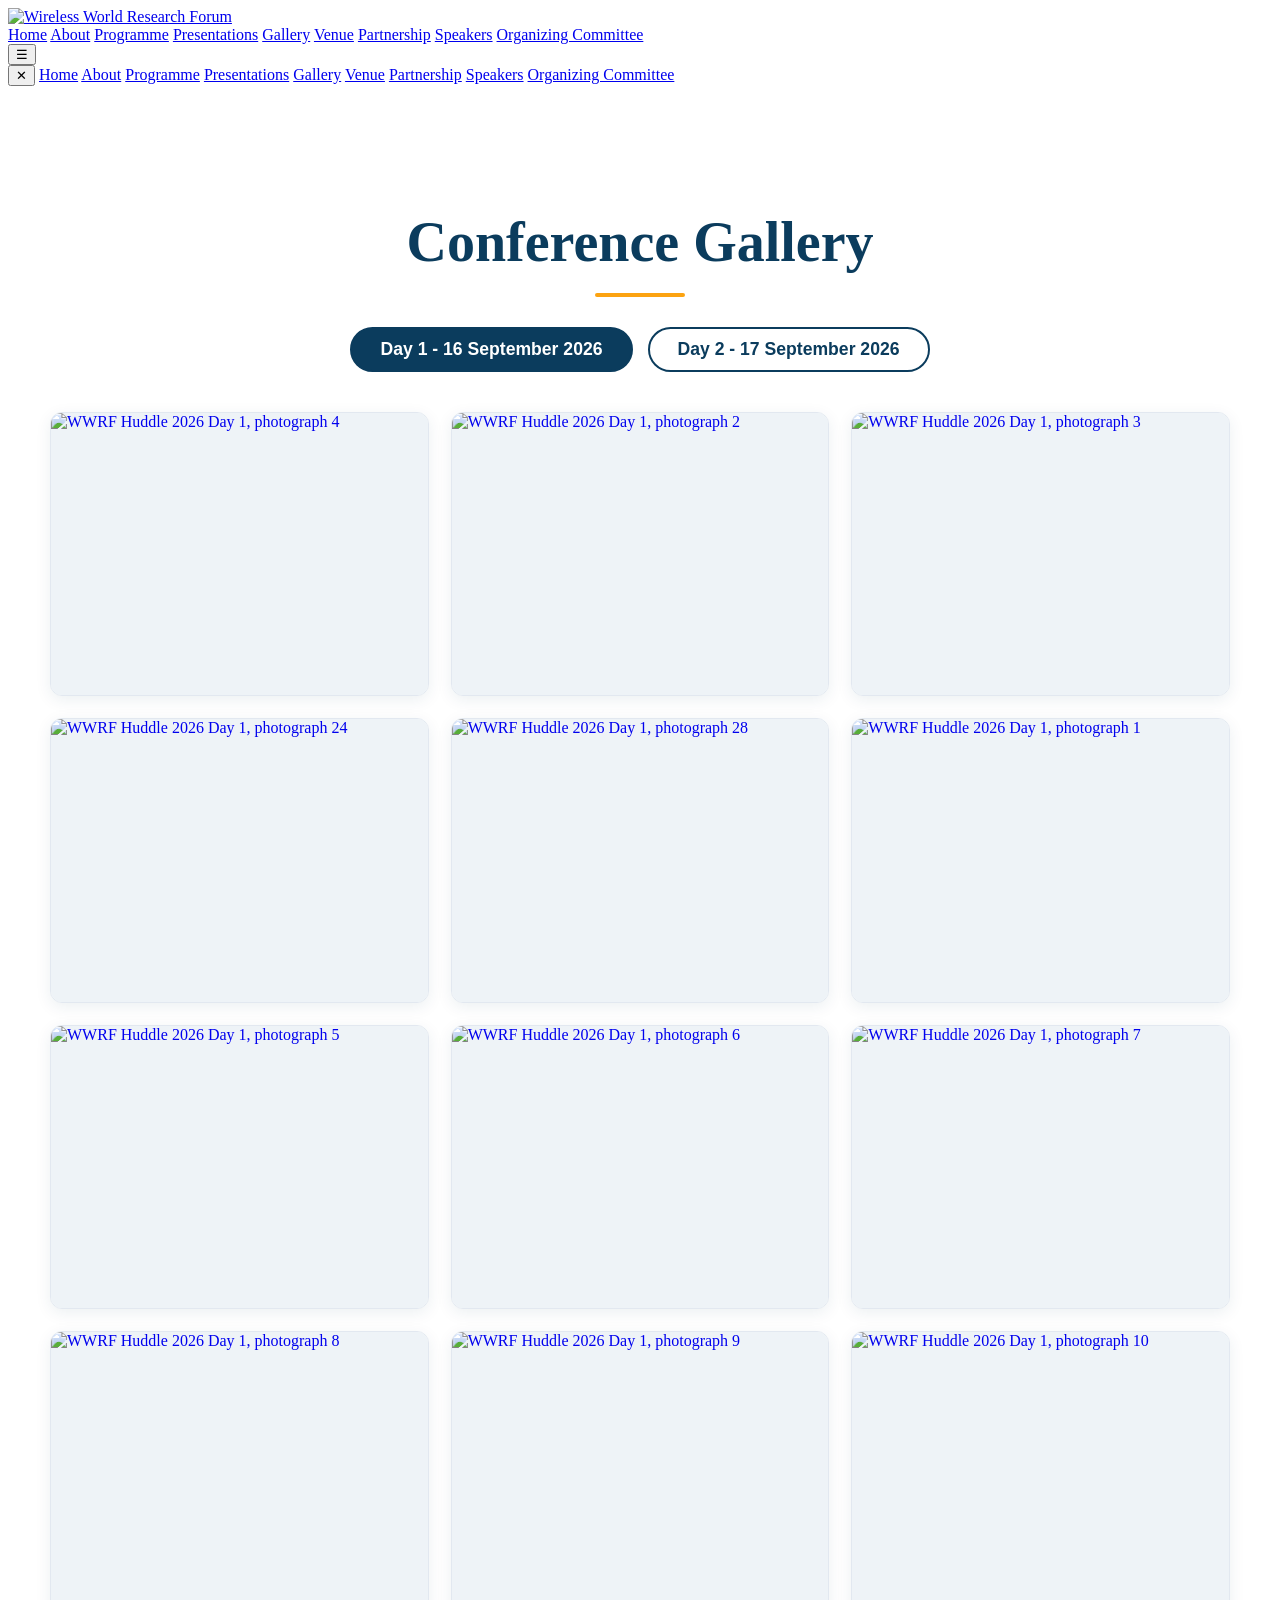
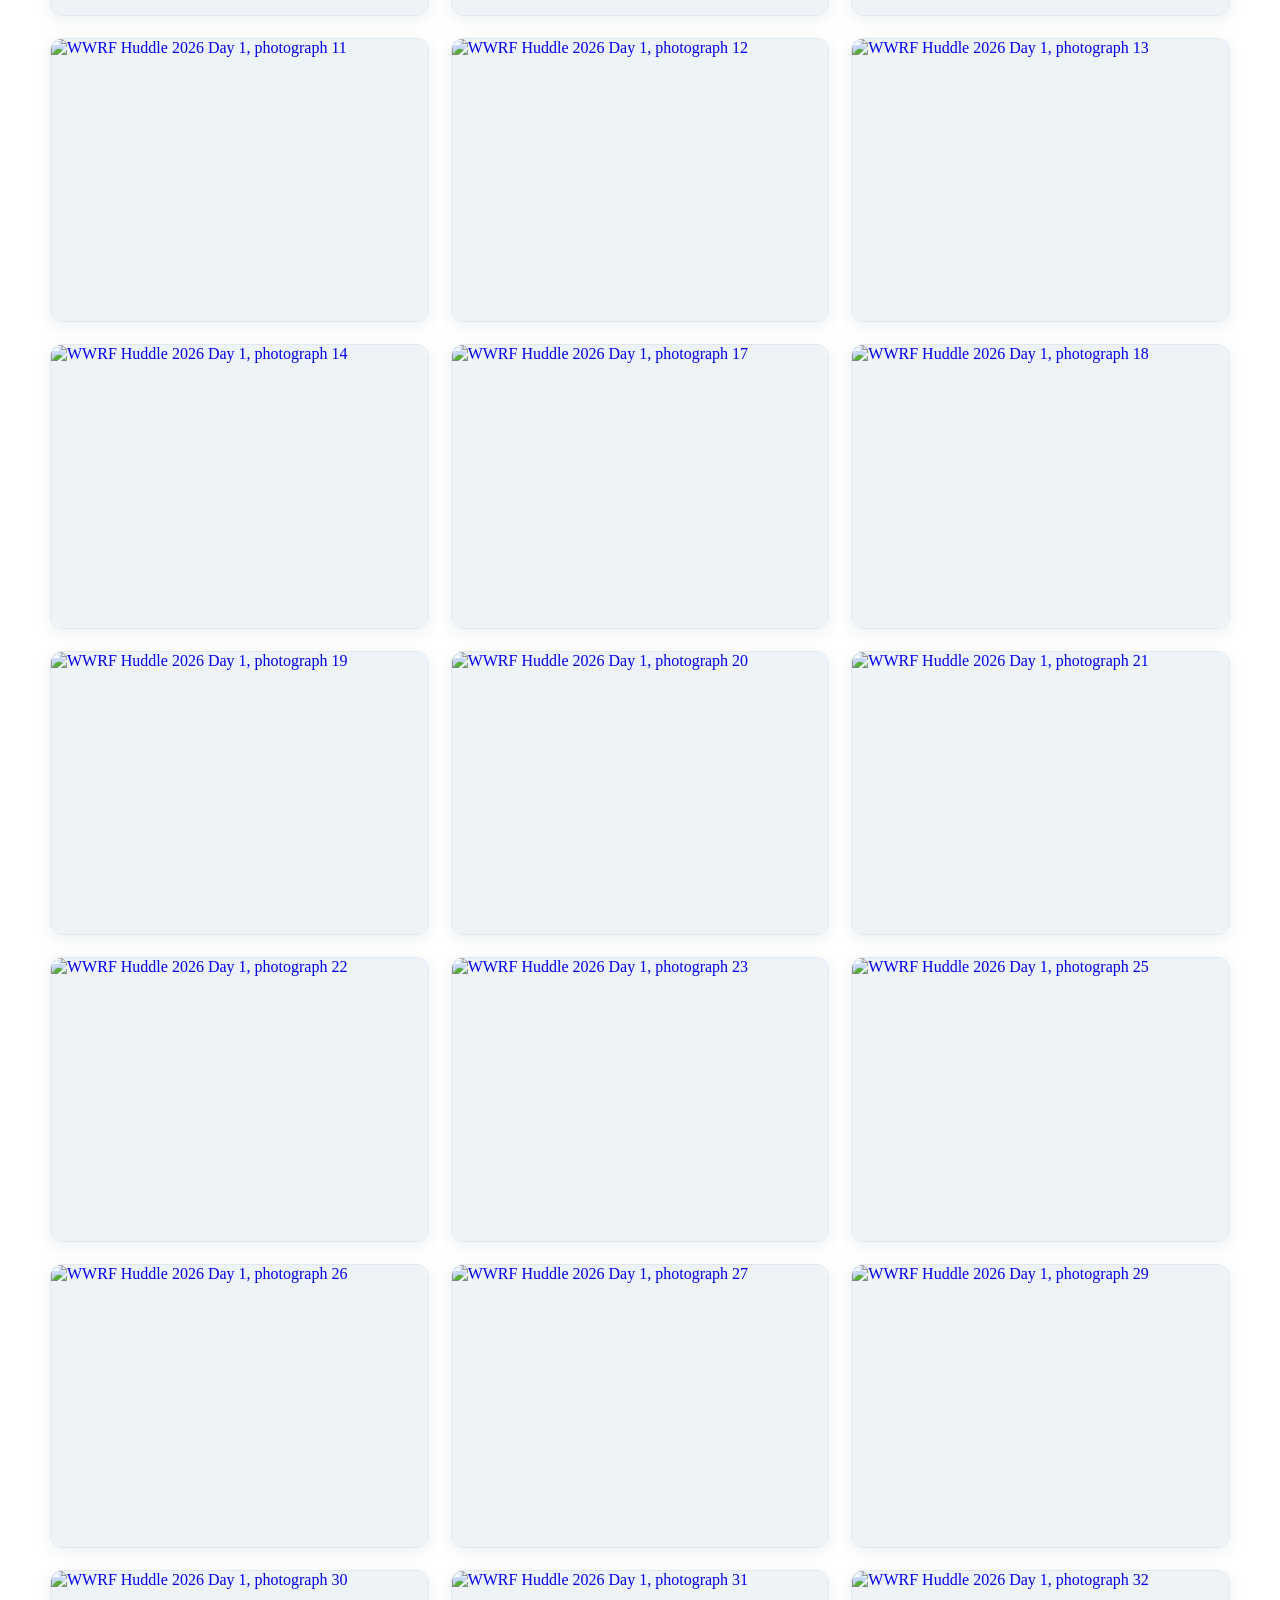
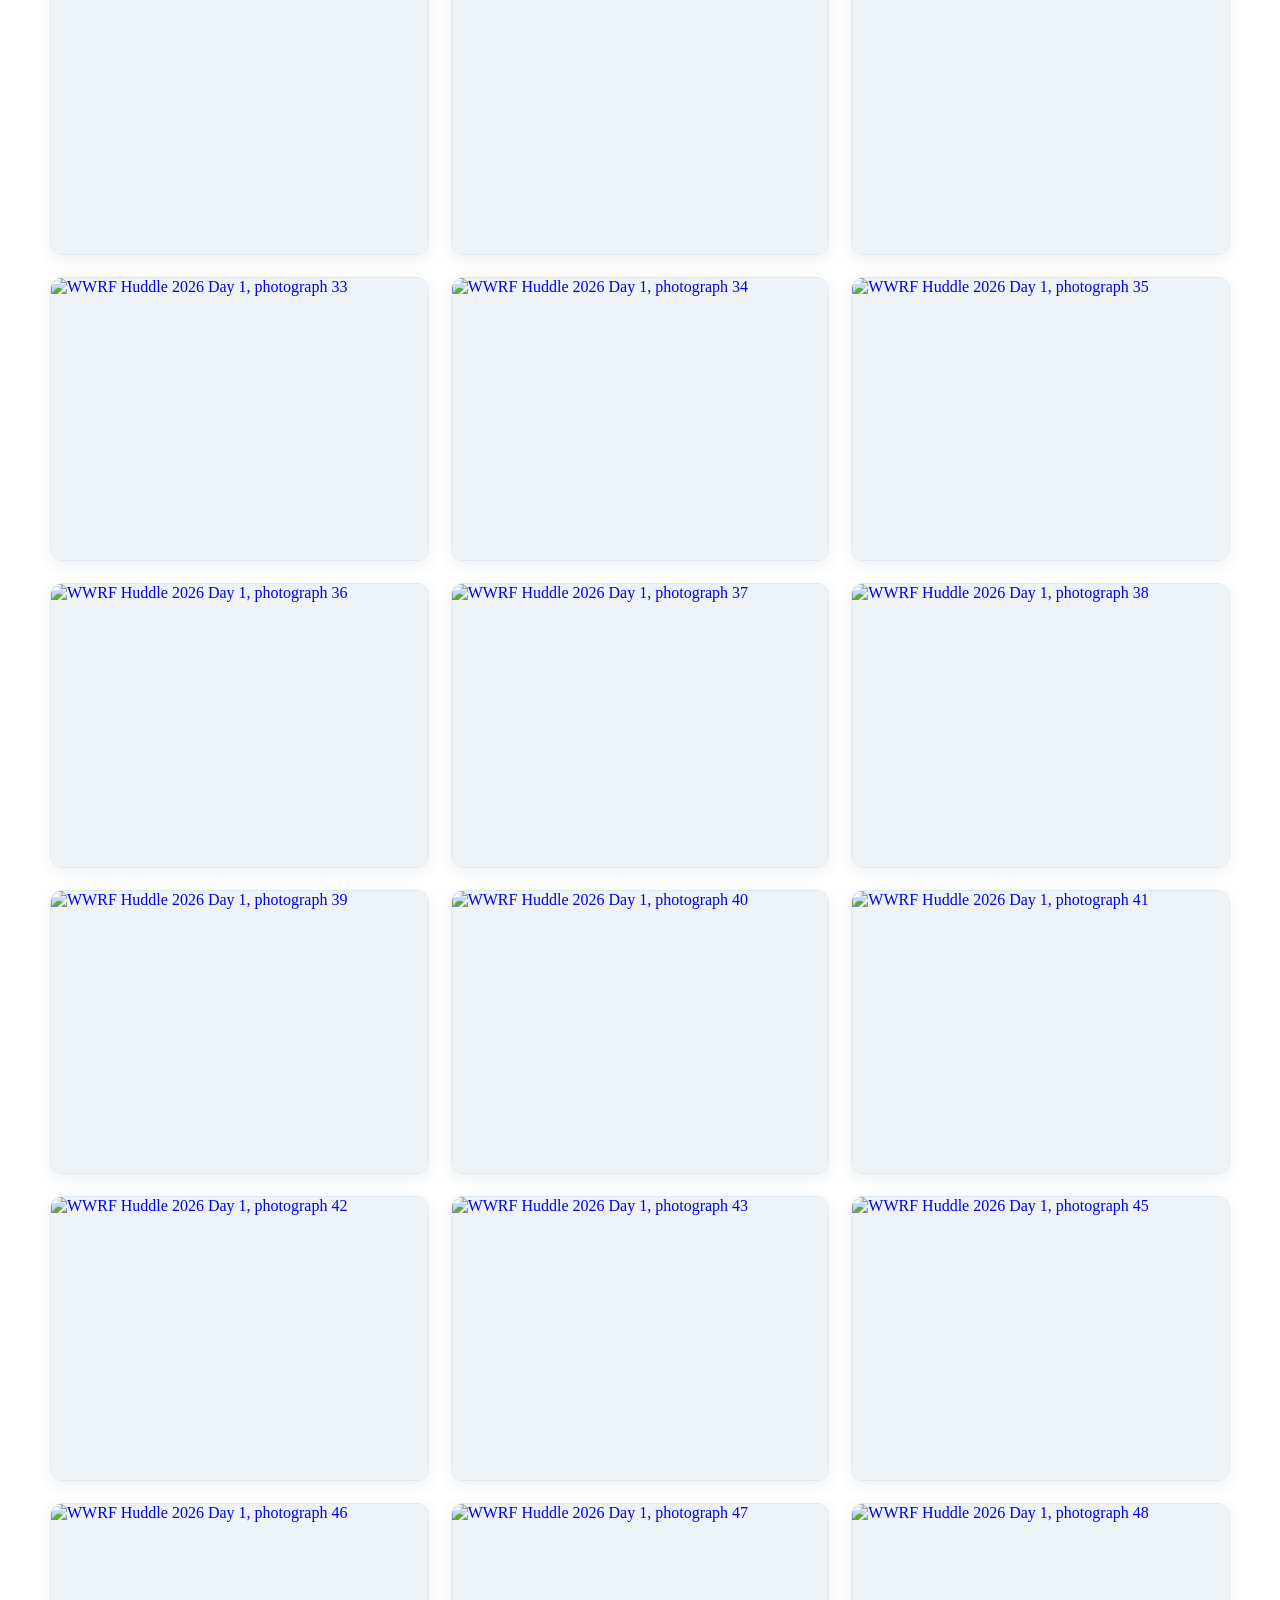
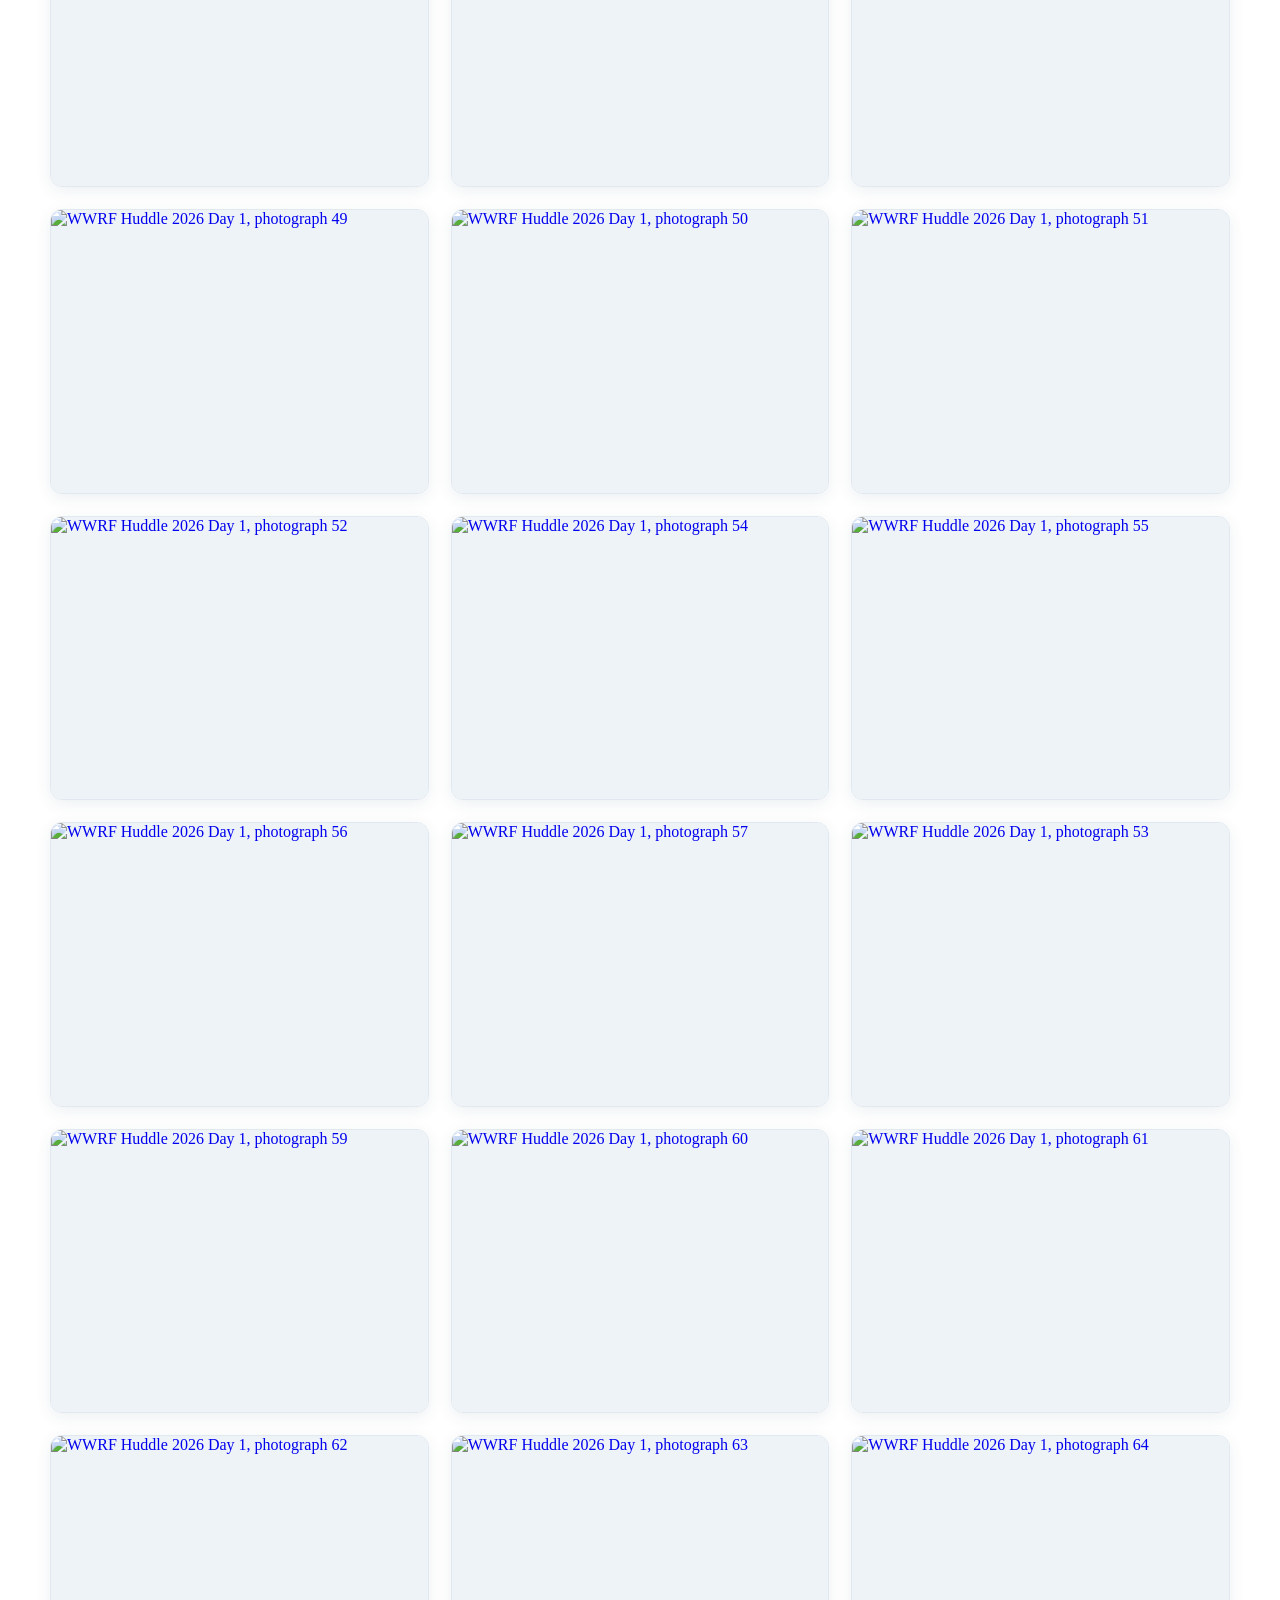
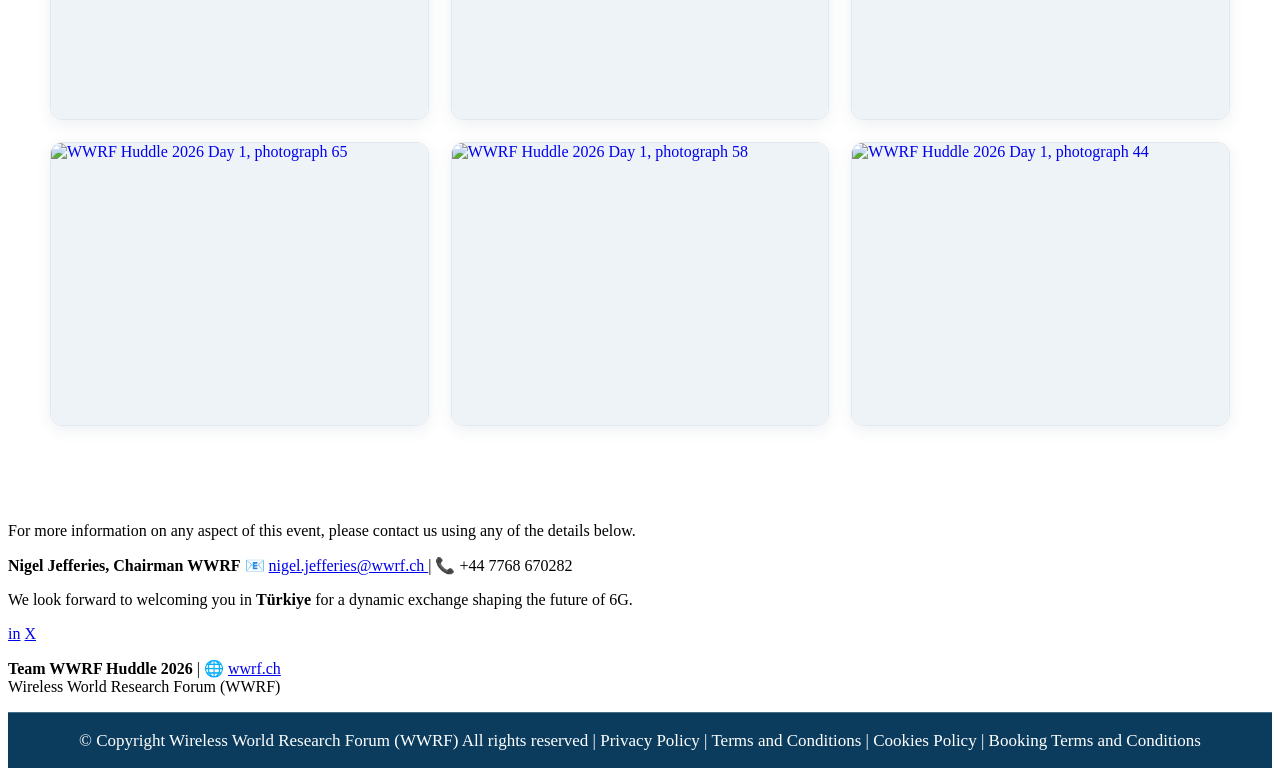
==== Gallery.html @ 241047e1 "Match Gallery day switcher to Presentations page Replace the Gallery's ad-hoc .gallery-tabs/.gallery" ====
<!DOCTYPE html>
<html lang="en">
<head>
<meta charset="UTF-8">
<title>Gallery | WWRF Huddle 2026</title>
<meta name="description" content="Photo gallery from Day 1 and Day 2 of WWRF Huddle 2026.">
<meta name="viewport" content="width=device-width, initial-scale=1.0">
<link rel="icon" type="image/png" sizes="32x32" href="favicon.png">
<link rel="stylesheet" href="https://cdnjs.cloudflare.com/ajax/libs/font-awesome/6.5.1/css/all.min.css">
<link rel="stylesheet" href="assets/css/style5.css">

<!-- Set before the page paints: with JS the day tabs take over, without it
     both days simply stay on the page. -->
<script>document.documentElement.className += " has-js";</script>

<style>
/* WWRF Huddle 2026 Gallery */

.gallery-page {
    max-width: 1180px;
    margin: 0 auto;
    padding: 60px 22px 80px;
}

.gallery-heading {
    text-align: center;
    max-width: 780px;
    margin: 0 auto 30px;
}

.gallery-heading h1 {
    margin: 0;
    color: var(--agenda-primary, #0b3c5d);
    font-size: clamp(2.2rem, 5vw, 3.5rem);
    line-height: 1.15;
}

.gallery-heading h1:after {
    content: "";
    display: block;
    width: 90px;
    height: 4px;
    background: var(--agenda-accent, #fca311);
    border-radius: 3px;
    margin: 18px auto 0;
}

/* =========================================================
   DAY SWITCHER (identical to the Presentations page)
   Hidden by default so that, without JavaScript, both days
   simply stay on the page instead of leaving dead buttons.
   ========================================================= */

.day-switcher {
    display: none;
    justify-content: center;
    flex-wrap: wrap;
    gap: 15px;
    margin-bottom: 40px;
    /* Same stack the Presentations page sets on <body>, so the tabs render
       identically on both pages whatever style5.css does. */
    font-family: 'Segoe UI', -apple-system, BlinkMacSystemFont, Roboto, Oxygen, Ubuntu, Cantarell, sans-serif;
}

.has-js .day-switcher {
    display: flex;
}

.day-tab {
    padding: 10px 28px;
    background: transparent;
    border: 2px solid var(--agenda-primary, #0b3c5d);
    color: var(--agenda-primary, #0b3c5d);
    font-family: inherit;
    font-size: 1.1rem;
    font-weight: 600;
    border-radius: 30px;
    cursor: pointer;
    transition: all 0.3s ease;
}

.day-tab:hover {
    background: rgba(11, 60, 93, 0.1);
}

.day-tab[aria-selected="true"] {
    background: var(--agenda-primary, #0b3c5d);
    color: #ffffff;
}

.day-tab:focus-visible {
    outline: 3px solid var(--agenda-accent, #fca311);
    outline-offset: 3px;
}

/* Gallery Grid */

.gallery-grid {
    display: grid;
    grid-template-columns: repeat(3, minmax(0, 1fr));
    gap: 22px;
}

/* With the switcher active only one day is on screen at a time.
   Without JavaScript both grids stay on the page, stacked. */
.gallery-grid + .gallery-grid {
    margin-top: 45px;
}

.has-js .gallery-grid {
    display: none;
}

.has-js .gallery-grid + .gallery-grid {
    margin-top: 0;
}

.has-js .gallery-grid.is-active {
    display: grid;
}

.gallery-grid[hidden] {
    display: none;
}

.gallery-item {
    margin: 0;
    background: #fff;
    border: 1px solid #e2e8f0;
    border-radius: 12px;
    overflow: hidden;
    box-shadow: 0 4px 16px rgba(11, 60, 93, 0.08);
}

/* Clickable Images */

.gallery-item a {
    display: block;
    cursor: pointer;
    text-decoration: none;
}

.gallery-item img {
    display: block;
    width: 100%;
    aspect-ratio: 4 / 3;
    object-fit: cover;
    background: #eef3f7;
    transition: opacity 0.2s ease, transform 0.2s ease;
}

.gallery-item a:hover img {
    opacity: 0.85;
    transform: scale(1.02);
}

.gallery-item a:focus-visible {
    outline: 3px solid #fca311;
    outline-offset: -3px;
}

/* Lightbox Styles */
.lightbox {
    display: none;
    position: fixed;
    z-index: 9999;
    left: 0;
    top: 0;
    width: 100%;
    height: 100%;
    background-color: rgba(11, 60, 93, 0.95);
    opacity: 0;
    transition: opacity 0.3s ease;
    align-items: center;
    justify-content: center;
}

.lightbox.active {
    display: flex;
    opacity: 1;
}

.lightbox-content {
    max-width: 90%;
    max-height: 90vh;
    border-radius: 8px;
    box-shadow: 0 10px 30px rgba(0, 0, 0, 0.5);
    transform: scale(0.95);
    transition: transform 0.3s ease;
}

.lightbox.active .lightbox-content {
    transform: scale(1);
}

.lightbox-close {
    position: absolute;
    top: 30px;
    right: 40px;
    color: #fff;
    font-size: 45px;
    font-weight: bold;
    cursor: pointer;
    transition: color 0.2s ease;
    line-height: 1;
}

.lightbox-close:hover,
.lightbox-close:focus {
    color: #fca311;
    text-decoration: none;
}

/* Responsive Design */

@media (max-width: 850px) {
    .gallery-grid {
        grid-template-columns: repeat(2, minmax(0, 1fr));
    }
}

@media (max-width: 520px) {
    .gallery-page {
        padding: 40px 16px 55px;
    }

    .day-tab {
        width: 100%;
        font-size: 1rem;
    }

    .gallery-grid {
        grid-template-columns: 1fr;
        gap: 18px;
    }
    
    .lightbox-close {
        top: 15px;
        right: 20px;
    }
}

@media (prefers-reduced-motion: reduce) {
    .day-tab {
        transition: none;
    }
}

@media (prefers-reduced-motion: no-preference) {
    .gallery-item {
        transition: transform 0.2s ease, box-shadow 0.2s ease;
    }

    .gallery-item:hover {
        transform: translateY(-3px);
        box-shadow: 0 8px 24px rgba(11, 60, 93, 0.14);
    }
}
</style>
</head>

<body>

<!-- Header -->
<header class="site-header">
    <div class="nav-container">

        <div class="logo">
            <a href="https://wwrf.ch/" target="_blank" rel="noopener noreferrer">
                <img src="assets/images/brand/logo.png"
                     alt="Wireless World Research Forum">
            </a>
        </div>

        <!-- Desktop Menu -->
        <nav class="nav-links">
            <a href="index.html#home">Home</a>
            <a href="index.html#about">About</a>
            <a href="Agenda.html">Programme</a>
            <a href="Presentations.html">Presentations</a>
            <a href="Gallery.html" class="active">Gallery</a>
            <a href="index.html#venue">Venue</a>
            <a href="index.html#Sponsorship">Partnership</a>
            <a href="index.html#Speakers">Speakers</a>
            <a href="OrganizingCommittee.html">Organizing Committee</a>
        </nav>

    

        <!-- Mobile Toggle -->
        <button class="menu-toggle"
                id="menuToggle"
                aria-label="Open menu"
                aria-expanded="false"
                aria-controls="mobileMenu">
            &#9776;
        </button>

    </div>
</header>

<!-- Mobile Menu -->
<div class="mobile-menu" id="mobileMenu">
    <button class="close-menu"
            id="closeMenu"
            aria-label="Close menu">
        &#10005;
    </button>

    <a href="index.html#home">Home</a>
    <a href="index.html#about">About</a>
    <a href="Agenda.html">Programme</a>
    <a href="Presentations.html">Presentations</a>
    <a href="Gallery.html" class="active">Gallery</a>
    <a href="index.html#venue">Venue</a>
    <a href="index.html#Sponsorship">Partnership</a>
    <a href="index.html#Speakers">Speakers</a>
    <a href="OrganizingCommittee.html">Organizing Committee</a>
</div>

<!-- Main Gallery -->
<main class="gallery-page">

    <header class="gallery-heading">
        <h1><br>Conference Gallery</h1>
    </header>

    <!-- DAY SWITCHER (same style as Presentations) -->
    <div class="day-switcher" id="daySwitcher" role="tablist" aria-label="Select conference day">
        <button type="button"
                class="day-tab"
                id="tab-day-1"
                role="tab"
                aria-controls="day-1"
                aria-selected="true">Day 1 - 16 September 2026</button>

        <button type="button"
                class="day-tab"
                id="tab-day-2"
                role="tab"
                aria-controls="day-2"
                aria-selected="false"
                tabindex="-1">Day 2 - 17 September 2026</button>
    </div>

    <!-- Day 1 Gallery Section -->
   <section id="day-1" class="gallery-grid is-active" role="tabpanel" aria-labelledby="tab-day-1" tabindex="0" aria-label="Day 1 event photographs">
        <figure class="gallery-item">
        <a href="Gallery/Day1/img/4.jpg">
            <img src="Gallery/Day1/img/4.jpg" alt="WWRF Huddle 2026 Day 1, photograph 4" loading="lazy">
        </a>
    </figure>
      <figure class="gallery-item">
        <a href="Gallery/Day1/img/2.jpg">
            <img src="Gallery/Day1/img/2.jpg" alt="WWRF Huddle 2026 Day 1, photograph 2" loading="lazy">
        </a>
    </figure>
      <figure class="gallery-item">
        <a href="Gallery/Day1/img/3.jpg">
            <img src="Gallery/Day1/img/3.jpg" alt="WWRF Huddle 2026 Day 1, photograph 3" loading="lazy">
        </a>
    </figure>
     <figure class="gallery-item">
        <a href="Gallery/Day1/img/24.jpeg">
            <img src="Gallery/Day1/img/24.jpeg" alt="WWRF Huddle 2026 Day 1, photograph 24" loading="lazy">
        </a>
    </figure>
       <figure class="gallery-item">
        <a href="Gallery/Day1/img/28.jpg">
            <img src="Gallery/Day1/img/28.jpg" alt="WWRF Huddle 2026 Day 1, photograph 28" loading="lazy">
        </a>
    </figure>
    <figure class="gallery-item">
        <a href="Gallery/Day1/img/1.jpeg">
            <img src="Gallery/Day1/img/1.jpeg" alt="WWRF Huddle 2026 Day 1, photograph 1" loading="lazy">
        </a>
    </figure>
  
  
    
    <figure class="gallery-item">
        <a href="Gallery/Day1/img/5.jpeg">
            <img src="Gallery/Day1/img/5.jpeg" alt="WWRF Huddle 2026 Day 1, photograph 5" loading="lazy">
        </a>
    </figure>
    <figure class="gallery-item">
        <a href="Gallery/Day1/img/6.jpg">
            <img src="Gallery/Day1/img/6.jpg" alt="WWRF Huddle 2026 Day 1, photograph 6" loading="lazy">
        </a>
    </figure>
<figure class="gallery-item">
    <a href="Gallery/Day1/img/7.jpeg">
        <img src="Gallery/Day1/img/7.jpeg"
             alt="WWRF Huddle 2026 Day 1, photograph 7"
             loading="lazy"
             style="object-position:center 15%;">
    </a>
</figure>
    <figure class="gallery-item">
        <a href="Gallery/Day1/img/8.jpeg">
            <img src="Gallery/Day1/img/8.jpeg" alt="WWRF Huddle 2026 Day 1, photograph 8" loading="lazy">
        </a>
    </figure>
    <figure class="gallery-item">
        <a href="Gallery/Day1/img/9.jpg">
            <img src="Gallery/Day1/img/9.jpg" alt="WWRF Huddle 2026 Day 1, photograph 9" loading="lazy">
        </a>
    </figure>
    <figure class="gallery-item">
        <a href="Gallery/Day1/img/10.jpeg">
            <img src="Gallery/Day1/img/10.jpeg" alt="WWRF Huddle 2026 Day 1, photograph 10" loading="lazy">
        </a>
    </figure>
    <figure class="gallery-item">
        <a href="Gallery/Day1/img/11.jpg">
            <img src="Gallery/Day1/img/11.jpg" alt="WWRF Huddle 2026 Day 1, photograph 11" loading="lazy">
        </a>
    </figure>
    <figure class="gallery-item">
        <a href="Gallery/Day1/img/12.jpg">
            <img src="Gallery/Day1/img/12.jpg" alt="WWRF Huddle 2026 Day 1, photograph 12" loading="lazy">
        </a>
    </figure>
    <figure class="gallery-item">
        <a href="Gallery/Day1/img/13.jpeg">
            <img src="Gallery/Day1/img/13.jpeg" alt="WWRF Huddle 2026 Day 1, photograph 13" loading="lazy">
        </a>
    </figure>
    <figure class="gallery-item">
        <a href="Gallery/Day1/img/14.jpg">
            <img src="Gallery/Day1/img/14.jpg" alt="WWRF Huddle 2026 Day 1, photograph 14" loading="lazy">
        </a>
    </figure>
 
      
    <figure class="gallery-item">
    <a href="Gallery/Day1/img/17.jpeg">
        <img src="Gallery/Day1/img/17.jpeg"
             alt="WWRF Huddle 2026 Day 1, photograph 17"
             loading="lazy"
             style="object-position:center 80%;">
    </a>
</figure>
    <figure class="gallery-item">
        <a href="Gallery/Day1/img/18.jpg">
            <img src="Gallery/Day1/img/18.jpg" alt="WWRF Huddle 2026 Day 1, photograph 18" loading="lazy">
        </a>
    </figure>
    <figure class="gallery-item">
        <a href="Gallery/Day1/img/19.jpg">
            <img src="Gallery/Day1/img/19.jpg" alt="WWRF Huddle 2026 Day 1, photograph 19" loading="lazy">
        </a>
    </figure>
    <figure class="gallery-item">
        <a href="Gallery/Day1/img/20.jpg">
            <img src="Gallery/Day1/img/20.jpg" alt="WWRF Huddle 2026 Day 1, photograph 20" loading="lazy">
        </a>
    </figure>
    <figure class="gallery-item">
        <a href="Gallery/Day1/img/21.jpg">
            <img src="Gallery/Day1/img/21.jpg" alt="WWRF Huddle 2026 Day 1, photograph 21" loading="lazy">
        </a>
    </figure>
    <figure class="gallery-item">
        <a href="Gallery/Day1/img/22.jpg">
            <img src="Gallery/Day1/img/22.jpg" alt="WWRF Huddle 2026 Day 1, photograph 22" loading="lazy">
        </a>
    </figure>
    <figure class="gallery-item">
        <a href="Gallery/Day1/img/23.jpg">
            <img src="Gallery/Day1/img/23.jpg" alt="WWRF Huddle 2026 Day 1, photograph 23" loading="lazy">
        </a>
    </figure>
   
    <figure class="gallery-item">
        <a href="Gallery/Day1/img/25.jpg">
            <img src="Gallery/Day1/img/25.jpg" alt="WWRF Huddle 2026 Day 1, photograph 25" loading="lazy">
        </a>
    </figure>
    <figure class="gallery-item">
        <a href="Gallery/Day1/img/26.jpg">
            <img src="Gallery/Day1/img/26.jpg" alt="WWRF Huddle 2026 Day 1, photograph 26" loading="lazy">
        </a>
    </figure>
    <figure class="gallery-item">
        <a href="Gallery/Day1/img/27.jpg">
            <img src="Gallery/Day1/img/27.jpg" alt="WWRF Huddle 2026 Day 1, photograph 27" loading="lazy">
        </a>
    </figure>
 
    <figure class="gallery-item">
        <a href="Gallery/Day1/img/29.jpeg">
            <img src="Gallery/Day1/img/29.jpeg" alt="WWRF Huddle 2026 Day 1, photograph 29" loading="lazy">
        </a>
    </figure>
    <figure class="gallery-item">
        <a href="Gallery/Day1/img/30.jpg">
            <img src="Gallery/Day1/img/30.jpg" alt="WWRF Huddle 2026 Day 1, photograph 30" loading="lazy">
        </a>
    </figure>
    <figure class="gallery-item">
        <a href="Gallery/Day1/img/31.png">
            <img src="Gallery/Day1/img/31.png" alt="WWRF Huddle 2026 Day 1, photograph 31" loading="lazy">
        </a>
    </figure>
    <figure class="gallery-item">
        <a href="Gallery/Day1/img/32.jpeg">
            <img src="Gallery/Day1/img/32.jpeg" alt="WWRF Huddle 2026 Day 1, photograph 32" loading="lazy">
        </a>
    </figure>
    <figure class="gallery-item">
        <a href="Gallery/Day1/img/33.jpg">
            <img src="Gallery/Day1/img/33.jpg" alt="WWRF Huddle 2026 Day 1, photograph 33" loading="lazy">
        </a>
    </figure>
    <figure class="gallery-item">
        <a href="Gallery/Day1/img/34.jpg">
            <img src="Gallery/Day1/img/34.jpg" alt="WWRF Huddle 2026 Day 1, photograph 34" loading="lazy">
        </a>
    </figure>
    <figure class="gallery-item">
        <a href="Gallery/Day1/img/35.jpg">
            <img src="Gallery/Day1/img/35.jpg" alt="WWRF Huddle 2026 Day 1, photograph 35" loading="lazy">
        </a>
    </figure>
    <figure class="gallery-item">
        <a href="Gallery/Day1/img/36.jpg">
            <img src="Gallery/Day1/img/36.jpg" alt="WWRF Huddle 2026 Day 1, photograph 36" loading="lazy">
        </a>
    </figure>
    <figure class="gallery-item">
        <a href="Gallery/Day1/img/37.jpg">
            <img src="Gallery/Day1/img/37.jpg" alt="WWRF Huddle 2026 Day 1, photograph 37" loading="lazy">
        </a>
    </figure>
    <figure class="gallery-item">
        <a href="Gallery/Day1/img/38.jpg">
            <img src="Gallery/Day1/img/38.jpg" alt="WWRF Huddle 2026 Day 1, photograph 38" loading="lazy">
        </a>
    </figure>
    <figure class="gallery-item">
        <a href="Gallery/Day1/img/39.jpg">
            <img src="Gallery/Day1/img/39.jpg" alt="WWRF Huddle 2026 Day 1, photograph 39" loading="lazy">
        </a>
    </figure>
    <figure class="gallery-item">
        <a href="Gallery/Day1/img/41.jpg">
            <img src="Gallery/Day1/img/41.jpg" alt="WWRF Huddle 2026 Day 1, photograph 40" loading="lazy">
        </a>
    </figure>
    <figure class="gallery-item">
        <a href="Gallery/Day1/img/1789583537489.jpg">
            <img src="Gallery/Day1/img/1789583537489.jpg" alt="WWRF Huddle 2026 Day 1, photograph 41" loading="lazy">
        </a>
    </figure>
    <figure class="gallery-item">
        <a href="Gallery/Day1/img/WhatsApp Image 2026-09-21 at 3.11.35 PM.jpeg">
            <img src="Gallery/Day1/img/WhatsApp Image 2026-09-21 at 3.11.35 PM.jpeg" alt="WWRF Huddle 2026 Day 1, photograph 42" loading="lazy">
        </a>
    </figure>
    <figure class="gallery-item">
        <a href="Gallery/Day1/img/IMG_5751.jpg">
            <img src="Gallery/Day1/img/IMG_5751.jpg" alt="WWRF Huddle 2026 Day 1, photograph 43" loading="lazy">
        </a>
    </figure>
    <figure class="gallery-item">
        <a href="Gallery/Day1/img/IMG_5997.jpg">
            <img src="Gallery/Day1/img/IMG_5997.jpg" alt="WWRF Huddle 2026 Day 1, photograph 45" loading="lazy">
        </a>
    </figure>
    <figure class="gallery-item">
        <a href="Gallery/Day1/img/12.0.jpeg">
            <img src="Gallery/Day1/img/12.0.jpeg" alt="WWRF Huddle 2026 Day 1, photograph 46" loading="lazy">
        </a>
    </figure>
    <figure class="gallery-item">
        <a href="Gallery/Day1/img/IMG_5939.jpg">
            <img src="Gallery/Day1/img/IMG_5939.jpg" alt="WWRF Huddle 2026 Day 1, photograph 47" loading="lazy">
        </a>
    </figure>
    <figure class="gallery-item">
        <a href="Gallery/Day1/img/IMG_5964.jpg">
            <img src="Gallery/Day1/img/IMG_5964.jpg" alt="WWRF Huddle 2026 Day 1, photograph 48" loading="lazy">
        </a>
    </figure>
    <figure class="gallery-item">
        <a href="Gallery/Day1/img/WhatsApp Image 2026-09-16 at 10.18.02 PM.jpeg">
            <img src="Gallery/Day1/img/WhatsApp Image 2026-09-16 at 10.18.02 PM.jpeg" alt="WWRF Huddle 2026 Day 1, photograph 49" loading="lazy">
        </a>
    </figure>
    <figure class="gallery-item">
        <a href="Gallery/Day1/img/WhatsApp Image 2026-09-16 at 1.47.47 PM.jpeg">
            <img src="Gallery/Day1/img/WhatsApp Image 2026-09-16 at 1.47.47 PM.jpeg" alt="WWRF Huddle 2026 Day 1, photograph 50" loading="lazy">
        </a>
    </figure>
    <figure class="gallery-item">
        <a href="Gallery/Day1/img/IMG_5759.jpg">
            <img src="Gallery/Day1/img/IMG_5759.jpg" alt="WWRF Huddle 2026 Day 1, photograph 51" loading="lazy">
        </a>
    </figure>
    <figure class="gallery-item">
        <a href="Gallery/Day1/img/WhatsApp Image 2026-09-17 at 10.47.51 AM.jpeg">
            <img src="Gallery/Day1/img/WhatsApp Image 2026-09-17 at 10.47.51 AM.jpeg" alt="WWRF Huddle 2026 Day 1, photograph 52" loading="lazy">
        </a>
    </figure>
    <figure class="gallery-item">
        <a href="Gallery/Day1/img/Screenshot 2026-09-21 143523.png">
            <img src="Gallery/Day1/img/Screenshot 2026-09-21 143523.png" alt="WWRF Huddle 2026 Day 1, photograph 54" loading="lazy">
        </a>
    </figure>
    <figure class="gallery-item">
        <a href="Gallery/Day1/img/WhatsApp Image 2026-09-17 at 10.57.54 AM.jpeg">
            <img src="Gallery/Day1/img/WhatsApp Image 2026-09-17 at 10.57.54 AM.jpeg" alt="WWRF Huddle 2026 Day 1, photograph 55" loading="lazy">
        </a>
    </figure>
    <figure class="gallery-item">
        <a href="Gallery/Day1/img/WhatsApp Image 2026-09-16 at 2.16.49 PM.jpeg">
            <img src="Gallery/Day1/img/WhatsApp Image 2026-09-16 at 2.16.49 PM.jpeg" alt="WWRF Huddle 2026 Day 1, photograph 56" loading="lazy">
        </a>
    </figure>
    <figure class="gallery-item">
        <a href="Gallery/Day1/img/WhatsApp Image 2026-09-21 at 3.11.33 PM.jpeg">
            <img src="Gallery/Day1/img/WhatsApp Image 2026-09-21 at 3.11.33 PM.jpeg" alt="WWRF Huddle 2026 Day 1, photograph 57" loading="lazy">
        </a>
    </figure>
      <figure class="gallery-item">
        <a href="Gallery/Day1/img/WhatsApp Image 2026-09-17 at 11.01.05 AM.jpeg">
            <img src="Gallery/Day1/img/WhatsApp Image 2026-09-17 at 11.01.05 AM.jpeg" alt="WWRF Huddle 2026 Day 1, photograph 53" loading="lazy">
        </a>
    </figure>
  
    <figure class="gallery-item">
        <a href="Gallery/Day1/img/Screenshot 2026-09-16 195202.png">
            <img src="Gallery/Day1/img/Screenshot 2026-09-16 195202.png" alt="WWRF Huddle 2026 Day 1, photograph 59" loading="lazy">
        </a>
    </figure>
    <figure class="gallery-item">
        <a href="Gallery/Day1/img/IMG_5820.jpg">
            <img src="Gallery/Day1/img/IMG_5820.jpg" alt="WWRF Huddle 2026 Day 1, photograph 60" loading="lazy">
        </a>
    </figure>
    <figure class="gallery-item">
        <a href="Gallery/Day1/img/WhatsApp Image 2026-09-21 at 3.11.34 PM.jpeg">
            <img src="Gallery/Day1/img/WhatsApp Image 2026-09-21 at 3.11.34 PM.jpeg" alt="WWRF Huddle 2026 Day 1, photograph 61" loading="lazy">
        </a>
    </figure>
    <figure class="gallery-item">
        <a href="Gallery/Day1/img/IMG_5636.jpg">
            <img src="Gallery/Day1/img/IMG_5636.jpg" alt="WWRF Huddle 2026 Day 1, photograph 62" loading="lazy">
        </a>
    </figure>
    <figure class="gallery-item">
        <a href="Gallery/Day1/img/IMG_5826.jpg">
            <img src="Gallery/Day1/img/IMG_5826.jpg" alt="WWRF Huddle 2026 Day 1, photograph 63" loading="lazy">
        </a>
    </figure>
    <figure class="gallery-item">
        <a href="Gallery/Day1/img/8.0.jpeg">
            <img src="Gallery/Day1/img/8.0.jpeg" alt="WWRF Huddle 2026 Day 1, photograph 64" loading="lazy">
        </a>
    </figure>
    <figure class="gallery-item">
        <a href="Gallery/Day1/img/IMG_5920.jpg">
            <img src="Gallery/Day1/img/IMG_5920.jpg" alt="WWRF Huddle 2026 Day 1, photograph 65" loading="lazy">
        </a>
    </figure>
    <figure class="gallery-item">
        <a href="Gallery/Day1/img/last.jpg">
            <img src="Gallery/Day1/img/last.jpg" alt="WWRF Huddle 2026 Day 1, photograph 58" loading="lazy">
        </a>
    </figure>
    <figure class="gallery-item">
        <a href="Gallery/Day1/img/WhatsApp Image 2026-09-17 at 11.01.06 AM.jpeg">
            <img src="Gallery/Day1/img/WhatsApp Image 2026-09-17 at 11.01.06 AM.jpeg" alt="WWRF Huddle 2026 Day 1, photograph 44" loading="lazy">
        </a>
    </figure>
</section>

   <!-- Day 2 Gallery Section -->
<section id="day-2" class="gallery-grid" role="tabpanel" aria-labelledby="tab-day-2" tabindex="0" aria-label="Day 2 event photographs">
    <figure class="gallery-item">
        <a href="Day2/day2/1.jpg">
            <img src="Day2/day2/1.jpg" alt="WWRF Huddle 2026 Day 2, photograph 1" loading="lazy">
        </a>
    </figure>
    <figure class="gallery-item">
        <a href="Day2/day2/2.jpeg">
            <img src="Day2/day2/2.jpeg" alt="WWRF Huddle 2026 Day 2, photograph 2" loading="lazy">
        </a>
    </figure>
   
    <figure class="gallery-item">
        <a href="Day2/day2/4.jpeg">
            <img src="Day2/day2/4.jpeg" alt="WWRF Huddle 2026 Day 2, photograph 4" loading="lazy">
        </a>
    </figure>
    <figure class="gallery-item">
        <a href="Day2/day2/5.jpg">
            <img src="Day2/day2/5.jpg" alt="WWRF Huddle 2026 Day 2, photograph 5" loading="lazy">
        </a>
    </figure>
    <figure class="gallery-item">
        <a href="Day2/day2/6.jpg">
            <img src="Day2/day2/6.jpg" alt="WWRF Huddle 2026 Day 2, photograph 6" loading="lazy">
        </a>
    </figure>
 <figure class="gallery-item">
        <a href="Day2/day2/last.jpg">
            <img src="Day2/day2/last.jpg" alt="WWRF Huddle 2026 Day 2, photograph 57" loading="lazy">
        </a>
    </figure>
    <figure class="gallery-item">
        <a href="Day2/day2/8.jpeg">
            <img src="Day2/day2/8.jpeg" alt="WWRF Huddle 2026 Day 2, photograph 8" loading="lazy">
        </a>
    </figure>
    <figure class="gallery-item">
        <a href="Day2/day2/IMG_6352.jpg">
            <img src="Day2/day2/IMG_6352.jpg" alt="WWRF Huddle 2026 Day 2, photograph 94" loading="lazy">
        </a>
    </figure>
    <figure class="gallery-item">
        <a href="Day2/day2/IMG_6141.jpg">
            <img src="Day2/day2/IMG_6141.jpg" alt="WWRF Huddle 2026 Day 2, photograph 91" loading="lazy">
        </a>
    </figure>
  
    <figure class="gallery-item">
        <a href="Day2/day2/12.jpeg">
            <img src="Day2/day2/12.jpeg" alt="WWRF Huddle 2026 Day 2, photograph 11" loading="lazy">
        </a>
    </figure>
    <figure class="gallery-item">
        <a href="Day2/day2/13.jpeg">
            <img src="Day2/day2/13.jpeg" alt="WWRF Huddle 2026 Day 2, photograph 12" loading="lazy">
        </a>
    </figure>
    <figure class="gallery-item">
        <a href="Day2/day2/14.jpeg">
            <img src="Day2/day2/14.jpeg" alt="WWRF Huddle 2026 Day 2, photograph 13" loading="lazy">
        </a>
    </figure>
    <figure class="gallery-item">
        <a href="Day2/day2/15.jpeg">
            <img src="Day2/day2/15.jpeg" alt="WWRF Huddle 2026 Day 2, photograph 14" loading="lazy">
        </a>
    </figure>
   <figure class="gallery-item">
    <a href="Day2/day2/16.jpeg">
        <img src="Day2/day2/16.jpeg"
             alt="WWRF Huddle 2026 Day 2, photograph 15"
             loading="lazy"
             style="object-position:center 80%;">
    </a>
</figure>
    <figure class="gallery-item">
        <a href="Day2/day2/17.jpeg">
            <img src="Day2/day2/17.jpeg" alt="WWRF Huddle 2026 Day 2, photograph 16" loading="lazy">
        </a>
    </figure>
 
    <figure class="gallery-item">
        <a href="Day2/day2/19.jpeg">
            <img src="Day2/day2/19.jpeg" alt="WWRF Huddle 2026 Day 2, photograph 18" loading="lazy">
        </a>
    </figure>
    <figure class="gallery-item">
        <a href="Day2/day2/20.jpeg">
            <img src="Day2/day2/20.jpeg" alt="WWRF Huddle 2026 Day 2, photograph 19" loading="lazy">
        </a>
    </figure>
    <figure class="gallery-item">
        <a href="Day2/day2/21.jpeg">
            <img src="Day2/day2/21.jpeg" alt="WWRF Huddle 2026 Day 2, photograph 20" loading="lazy">
        </a>
    </figure>
   <figure class="gallery-item">
    <a href="Day2/day2/22.jpeg">
        <img src="Day2/day2/22.jpeg"
             alt="WWRF Huddle 2026 Day 2, photograph 21"
             loading="lazy"
             style="object-position:center 15%;">
    </a>
</figure>
     <figure class="gallery-item">
        <a href="Day2/day2/28.jpeg">
            <img src="Day2/day2/28.jpeg" alt="WWRF Huddle 2026 Day 2, photograph 27" loading="lazy">
        </a>
    </figure>
    <figure class="gallery-item">
        <a href="Day2/day2/24.jpeg">
            <img src="Day2/day2/24.jpeg" alt="WWRF Huddle 2026 Day 2, photograph 23" loading="lazy">
        </a>
    </figure>
    <figure class="gallery-item">
        <a href="Day2/day2/29.jpeg">
            <img src="Day2/day2/29.jpeg" alt="WWRF Huddle 2026 Day 2, photograph 28" loading="lazy">
        </a>
    </figure>
    <figure class="gallery-item">
        <a href="Day2/day2/26.jpeg">
            <img src="Day2/day2/26.jpeg" alt="WWRF Huddle 2026 Day 2, photograph 25" loading="lazy">
        </a>
    </figure>
    <figure class="gallery-item">
        <a href="Day2/day2/27.jpeg">
            <img src="Day2/day2/27.jpeg" alt="WWRF Huddle 2026 Day 2, photograph 26" loading="lazy">
        </a>
    </figure>
      <figure class="gallery-item">
        <a href="Day2/day2/23.jpeg">
            <img src="Day2/day2/23.jpeg" alt="WWRF Huddle 2026 Day 2, photograph 22" loading="lazy">
        </a>
    </figure>
 <figure class="gallery-item">
        <a href="Day2/day2/25.jpeg">
            <img src="Day2/day2/25.jpeg" alt="WWRF Huddle 2026 Day 2, photograph 24" loading="lazy">
        </a>
    </figure>
    
    <figure class="gallery-item">
        <a href="Day2/day2/30.jpeg">
            <img src="Day2/day2/30.jpeg" alt="WWRF Huddle 2026 Day 2, photograph 29" loading="lazy">
        </a>
    </figure>
    <figure class="gallery-item">
        <a href="Day2/day2/31.jpeg">
            <img src="Day2/day2/31.jpeg" alt="WWRF Huddle 2026 Day 2, photograph 30" loading="lazy">
        </a>
    </figure>
   
    <figure class="gallery-item">
        <a href="Day2/day2/33.jpeg">
            <img src="Day2/day2/33.jpeg" alt="WWRF Huddle 2026 Day 2, photograph 32" loading="lazy">
        </a>
    </figure>
<figure class="gallery-item">
    <a href="Day2/day2/34.jpeg">
        <img src="Day2/day2/34.jpeg"
             alt="WWRF Huddle 2026 Day 2, photograph 33"
             loading="lazy"
             style="object-position:center 15%;">
    </a>
</figure>
    
    <figure class="gallery-item">
        <a href="Day2/day2/36.jpeg">
            <img src="Day2/day2/36.jpeg" alt="WWRF Huddle 2026 Day 2, photograph 35" loading="lazy">
        </a>
    </figure>
    <figure class="gallery-item">
        <a href="Day2/day2/37.jpeg">
            <img src="Day2/day2/37.jpeg" alt="WWRF Huddle 2026 Day 2, photograph 36" loading="lazy">
        </a>
    </figure>
    <figure class="gallery-item">
        <a href="Day2/day2/38.jpeg">
            <img src="Day2/day2/38.jpeg" alt="WWRF Huddle 2026 Day 2, photograph 37" loading="lazy">
        </a>
    </figure>
    <figure class="gallery-item">
        <a href="Day2/day2/39.jpeg">
            <img src="Day2/day2/39.jpeg" alt="WWRF Huddle 2026 Day 2, photograph 38" loading="lazy">
        </a>
    </figure>
    <figure class="gallery-item">
        <a href="Day2/day2/40.jpeg">
            <img src="Day2/day2/40.jpeg" alt="WWRF Huddle 2026 Day 2, photograph 39" loading="lazy">
        </a>
    </figure>
  
    <figure class="gallery-item">
        <a href="Day2/day2/42.jpeg">
            <img src="Day2/day2/42.jpeg" alt="WWRF Huddle 2026 Day 2, photograph 41" loading="lazy">
        </a>
    </figure>
    <figure class="gallery-item">
        <a href="Day2/day2/43.jpeg">
            <img src="Day2/day2/43.jpeg" alt="WWRF Huddle 2026 Day 2, photograph 42" loading="lazy">
        </a>
    </figure>
    <figure class="gallery-item">
        <a href="Day2/day2/45.jpeg">
            <img src="Day2/day2/45.jpeg" alt="WWRF Huddle 2026 Day 2, photograph 43" loading="lazy">
        </a>
    </figure>
    <figure class="gallery-item">
        <a href="Day2/day2/46.jpeg">
            <img src="Day2/day2/46.jpeg" alt="WWRF Huddle 2026 Day 2, photograph 44" loading="lazy">
        </a>
    </figure>
    <figure class="gallery-item">
        <a href="Day2/day2/47.jpeg">
            <img src="Day2/day2/47.jpeg" alt="WWRF Huddle 2026 Day 2, photograph 45" loading="lazy">
        </a>
    </figure>
    <figure class="gallery-item">
        <a href="Day2/day2/48.jpeg">
            <img src="Day2/day2/48.jpeg" alt="WWRF Huddle 2026 Day 2, photograph 46" loading="lazy">
        </a>
    </figure>
    <figure class="gallery-item">
        <a href="Day2/day2/Screenshot 2026-09-17 190221.png">
            <img src="Day2/day2/Screenshot 2026-09-17 190221.png" alt="WWRF Huddle 2026 Day 2, photograph 47" loading="lazy">
        </a>
    </figure>
    
    
    <figure class="gallery-item">
        <a href="Day2/day2/IMG_6150.jpg">
            <img src="Day2/day2/IMG_6150.jpg" alt="WWRF Huddle 2026 Day 2, photograph 50" loading="lazy">
        </a>
    </figure>
    
    <figure class="gallery-item">
        <a href="Day2/day2/IMG_6197.jpg">
            <img src="Day2/day2/IMG_6197.jpg" alt="WWRF Huddle 2026 Day 2, photograph 52" loading="lazy">
        </a>
    </figure>
    <figure class="gallery-item">
        <a href="Day2/day2/WhatsApp Image 2026-09-18 at 5.04.39 AM.jpeg">
            <img src="Day2/day2/WhatsApp Image 2026-09-18 at 5.04.39 AM.jpeg" alt="WWRF Huddle 2026 Day 2, photograph 53" loading="lazy">
        </a>
    </figure>
    <figure class="gallery-item">
        <a href="Day2/day2/IMG_6164.jpg">
            <img src="Day2/day2/IMG_6164.jpg" alt="WWRF Huddle 2026 Day 2, photograph 54" loading="lazy">
        </a>
    </figure>
    <figure class="gallery-item">
        <a href="Day2/day2/WhatsApp Image 2026-09-17 at 1.58.53 PM.jpeg">
            <img src="Day2/day2/WhatsApp Image 2026-09-17 at 1.58.53 PM.jpeg" alt="WWRF Huddle 2026 Day 2, photograph 55" loading="lazy">
        </a>
    </figure>
    <figure class="gallery-item">
        <a href="Day2/day2/IMG_6139.jpg">
            <img src="Day2/day2/IMG_6139.jpg" alt="WWRF Huddle 2026 Day 2, photograph 56" loading="lazy">
        </a>
    </figure>
       <figure class="gallery-item">
        <a href="Day2/day2/7.png">
            <img src="Day2/day2/7.png" alt="WWRF Huddle 2026 Day 2, photograph 7" loading="lazy">
        </a>
    </figure>
    
    <figure class="gallery-item">
        <a href="Day2/day2/WhatsApp Image 2026-09-17 at 1.46.49 PM.jpeg">
            <img src="Day2/day2/WhatsApp Image 2026-09-17 at 1.46.49 PM.jpeg" alt="WWRF Huddle 2026 Day 2, photograph 58" loading="lazy">
        </a>
    </figure>
    <figure class="gallery-item">
        <a href="Day2/day2/WhatsApp Image 2026-09-17 at 5.01.10 PM.jpeg">
            <img src="Day2/day2/WhatsApp Image 2026-09-17 at 5.01.10 PM.jpeg" alt="WWRF Huddle 2026 Day 2, photograph 59" loading="lazy">
        </a>
    </figure>
    <figure class="gallery-item">
        <a href="Day2/day2/WhatsApp Image 2026-09-17 at 4.52.04 PM.jpeg">
            <img src="Day2/day2/WhatsApp Image 2026-09-17 at 4.52.04 PM.jpeg" alt="WWRF Huddle 2026 Day 2, photograph 60" loading="lazy">
        </a>
    </figure>
    <figure class="gallery-item">
        <a href="Day2/day2/WhatsApp Image 2026-09-17 at 4.47.47 PM.jpeg">
            <img src="Day2/day2/WhatsApp Image 2026-09-17 at 4.47.47 PM.jpeg" alt="WWRF Huddle 2026 Day 2, photograph 61" loading="lazy">
        </a>
    </figure>
    <figure class="gallery-item">
        <a href="Day2/day2/IMG_6073.jpg">
            <img src="Day2/day2/IMG_6073.jpg" alt="WWRF Huddle 2026 Day 2, photograph 62" loading="lazy">
        </a>
    </figure>
    <figure class="gallery-item">
        <a href="Day2/day2/WhatsApp Image 2026-09-17 at 1.58.56 PM.jpeg">
            <img src="Day2/day2/WhatsApp Image 2026-09-17 at 1.58.56 PM.jpeg" alt="WWRF Huddle 2026 Day 2, photograph 63" loading="lazy">
        </a>
    </figure>
    <figure class="gallery-item">
        <a href="Day2/day2/WhatsApp Image 2026-09-17 at 1.58.55 PM.jpeg">
            <img src="Day2/day2/WhatsApp Image 2026-09-17 at 1.58.55 PM.jpeg" alt="WWRF Huddle 2026 Day 2, photograph 64" loading="lazy">
        </a>
    </figure>
    <figure class="gallery-item">
        <a href="Day2/day2/WhatsApp Image 2026-09-17 at 2.40.56 PM.jpeg">
            <img src="Day2/day2/WhatsApp Image 2026-09-17 at 2.40.56 PM.jpeg" alt="WWRF Huddle 2026 Day 2, photograph 65" loading="lazy">
        </a>
    </figure>
    <figure class="gallery-item">
        <a href="Day2/day2/WhatsApp Image 2026-09-17 at 1.46.48 PM.jpeg">
            <img src="Day2/day2/WhatsApp Image 2026-09-17 at 1.46.48 PM.jpeg" alt="WWRF Huddle 2026 Day 2, photograph 66" loading="lazy">
        </a>
    </figure>
    <figure class="gallery-item">
        <a href="Day2/day2/IMG_6344.jpg">
            <img src="Day2/day2/IMG_6344.jpg" alt="WWRF Huddle 2026 Day 2, photograph 67" loading="lazy">
        </a>
    </figure>
    <figure class="gallery-item">
        <a href="Day2/day2/IMG_6227.jpg">
            <img src="Day2/day2/IMG_6227.jpg" alt="WWRF Huddle 2026 Day 2, photograph 68" loading="lazy">
        </a>
    </figure>
    <figure class="gallery-item">
        <a href="Day2/day2/IMG_6303.jpg">
            <img src="Day2/day2/IMG_6303.jpg" alt="WWRF Huddle 2026 Day 2, photograph 69" loading="lazy">
        </a>
    </figure>
    <figure class="gallery-item">
        <a href="Day2/day2/WhatsApp Image 2026-09-17 at 1.02.40 PM.jpeg">
            <img src="Day2/day2/WhatsApp Image 2026-09-17 at 1.02.40 PM.jpeg" alt="WWRF Huddle 2026 Day 2, photograph 70" loading="lazy">
        </a>
    </figure>
    <figure class="gallery-item">
        <a href="Day2/day2/IMG_6151.jpg">
            <img src="Day2/day2/IMG_6151.jpg" alt="WWRF Huddle 2026 Day 2, photograph 71" loading="lazy">
        </a>
    </figure>
    <figure class="gallery-item">
        <a href="Day2/day2/IMG_6367.jpg">
            <img src="Day2/day2/IMG_6367.jpg" alt="WWRF Huddle 2026 Day 2, photograph 72" loading="lazy">
        </a>
    </figure>
    <figure class="gallery-item">
        <a href="Day2/day2/WhatsApp Image 2026-09-17 at 4.47.49 PM.jpeg">
            <img src="Day2/day2/WhatsApp Image 2026-09-17 at 4.47.49 PM.jpeg" alt="WWRF Huddle 2026 Day 2, photograph 73" loading="lazy">
        </a>
    </figure>
    
    <figure class="gallery-item">
        <a href="Day2/day2/IMG_6385.jpg">
            <img src="Day2/day2/IMG_6385.jpg" alt="WWRF Huddle 2026 Day 2, photograph 75" loading="lazy">
        </a>
    </figure>
    <figure class="gallery-item">
        <a href="Day2/day2/IMG_6051.jpg">
            <img src="Day2/day2/IMG_6051.jpg" alt="WWRF Huddle 2026 Day 2, photograph 76" loading="lazy">
        </a>
    </figure>
    <figure class="gallery-item">
        <a href="Day2/day2/IMG_6088.jpg">
            <img src="Day2/day2/IMG_6088.jpg" alt="WWRF Huddle 2026 Day 2, photograph 93" loading="lazy">
        </a>
    </figure>
    
    <figure class="gallery-item">
        <a href="Day2/day2/WhatsApp Image 2026-09-17 at 4.52.05 PM.jpeg">
            <img src="Day2/day2/WhatsApp Image 2026-09-17 at 4.52.05 PM.jpeg" alt="WWRF Huddle 2026 Day 2, photograph 78" loading="lazy">
        </a>
    </figure>
    <figure class="gallery-item">
        <a href="Day2/day2/WhatsApp Image 2026-09-17 at 1.02.39 PM.jpeg">
            <img src="Day2/day2/WhatsApp Image 2026-09-17 at 1.02.39 PM.jpeg" alt="WWRF Huddle 2026 Day 2, photograph 79" loading="lazy">
        </a>
    </figure>
    <figure class="gallery-item">
        <a href="Day2/day2/WhatsApp Image 2026-09-17 at 4.47.48 PM.jpeg">
            <img src="Day2/day2/WhatsApp Image 2026-09-17 at 4.47.48 PM.jpeg" alt="WWRF Huddle 2026 Day 2, photograph 80" loading="lazy">
        </a>
    </figure>
    <figure class="gallery-item">
        <a href="Day2/day2/last second.jpg">
            <img src="Day2/day2/last second.jpg" alt="WWRF Huddle 2026 Day 2, photograph 81" loading="lazy">
        </a>
    </figure>
    <figure class="gallery-item">
        <a href="Day2/day2/WhatsApp Image 2026-09-17 at 4.52.07 PM.jpeg">
            <img src="Day2/day2/WhatsApp Image 2026-09-17 at 4.52.07 PM.jpeg" alt="WWRF Huddle 2026 Day 2, photograph 82" loading="lazy">
        </a>
    </figure>
    <figure class="gallery-item">
        <a href="Day2/day2/WhatsApp Image 2026-09-17 at 7.04.34 PM.jpeg">
            <img src="Day2/day2/WhatsApp Image 2026-09-17 at 7.04.34 PM.jpeg" alt="WWRF Huddle 2026 Day 2, photograph 83" loading="lazy">
        </a>
    </figure>
    <figure class="gallery-item">
        <a href="Day2/day2/Screenshot 2026-09-17 115305.png">
            <img src="Day2/day2/Screenshot 2026-09-17 115305.png" alt="WWRF Huddle 2026 Day 2, photograph 84" loading="lazy">
        </a>
    </figure>
    <figure class="gallery-item">
        <a href="Gallery/Day1/img/16.png">
            <img src="Gallery/Day1/img/16.png" alt="WWRF Huddle 2026 Day 1, photograph 16" loading="lazy">
        </a>
    </figure>
    <figure class="gallery-item">
        <a href="Day2/day2/WhatsApp Image 2026-09-17 at 1.02.36 PM.jpeg">
            <img src="Day2/day2/WhatsApp Image 2026-09-17 at 1.02.36 PM.jpeg" alt="WWRF Huddle 2026 Day 2, photograph 88" loading="lazy">
        </a>
    </figure>
  
  
      <figure class="gallery-item">
        <a href="Day2/day2/IMG_6299.jpg">
            <img src="Day2/day2/IMG_6299.jpg" alt="WWRF Huddle 2026 Day 2, photograph 92" loading="lazy">
        </a>
    </figure>
    
     <figure class="gallery-item">
        <a href="Day2/day2/WhatsApp Image 2026-09-17 at 7.04.35 PM.jpeg">
            <img src="Day2/day2/WhatsApp Image 2026-09-17 at 7.04.35 PM.jpeg" alt="WWRF Huddle 2026 Day 2, photograph 86" loading="lazy">
        </a>
    </figure>
 
    <figure class="gallery-item">
        <a href="Day2/day2/WhatsApp Image 2026-09-17 at 7.36.13 PM.jpeg">
            <img src="Day2/day2/WhatsApp Image 2026-09-17 at 7.36.13 PM.jpeg" alt="WWRF Huddle 2026 Day 2, photograph 90" loading="lazy">
        </a>
    </figure>
      <figure class="gallery-item">
        <a href="Day2/day2/10.jpeg">
            <img src="Day2/day2/10.jpeg" alt="WWRF Huddle 2026 Day 2, photograph 10" loading="lazy">
        </a>
    </figure>
   
   
  
    
</section>
</main>

<!-- Lightbox Modal -->
<div id="lightbox" class="lightbox" aria-hidden="true">
    <span class="lightbox-close" aria-label="Close image">&times;</span>
    <img class="lightbox-content" id="lightbox-img" alt="Zoomed in view">
</div>

<!-- Footer Divider -->
<div class="line-divider-premium"></div>

<!-- Footer -->
<footer class="event-footer" id="contact">

    <div class="footer-bg"></div>

    <div class="footer-inner">

        <p class="footer-website">
            For more information on any aspect of this event,
            please contact us using any of the details below.
        </p>

        <p class="footer-contact">
            <strong>Nigel Jefferies, Chairman WWRF</strong>
&#128231;
<a href="mailto:nigel.jefferies@wwrf.ch">
    nigel.jefferies@wwrf.ch
</a>
            <span class="divider">|</span>
            &#128222; +44 7768 670282
        </p>

        <p class="footer-message">
            We look forward to welcoming you in
            <strong>T&uuml;rkiye</strong>
            for a dynamic exchange shaping the future of 6G.
        </p>

        <div class="footer-social">
            <a href="https://www.linkedin.com/company/wireless-world-research-forum/"
               target="_blank"
               rel="noopener">in</a>

            <a href="https://x.com/WWRF"
               target="_blank"
               rel="noopener">X</a>
        </div>

        <p class="footer-sign">
            <strong>Team WWRF Huddle 2026</strong>
            <span class="divider"> | </span>
            &#127760;
            <a href="https://wwrf.ch/"
               target="_blank"
               rel="noopener">wwrf.ch</a>
            <br>
            <span>Wireless World Research Forum (WWRF)</span>
        </p>

    </div>
</footer>

<!-- Legal Footer -->
<div class="legal"
     style="
        width: 100%;
        margin: 0;
        padding: 14px 20px;
        box-sizing: border-box;
        background: #0b3c5d;
        color: #ffffff;
        text-align: center;
        font-size: 17px;
        line-height: 1.6;
        border-top: 1px solid rgba(255,255,255,0.25);
     ">

    &copy; Copyright Wireless World Research Forum (WWRF)
    All rights reserved |
    Privacy Policy |
    Terms and Conditions |
    Cookies Policy |
    Booking Terms and Conditions

</div>

<!-- Scripts -->
<script>
// Day switcher - shows one day at a time.
// Without JavaScript the tabs stay hidden and both days remain visible.
// Deep links work too: Gallery.html#day-2
(function () {
    var root = document.documentElement;

    function standDown() {
        root.classList.remove("has-js");
    }

    var switcher = document.getElementById("daySwitcher");
    if (!switcher) return standDown();

    var tabs = Array.prototype.slice.call(switcher.querySelectorAll('[role="tab"]'));
    var panels = tabs.map(function (tab) {
        return document.getElementById(tab.getAttribute("aria-controls"));
    });

    if (!tabs.length || panels.indexOf(null) !== -1) return standDown();

    function selectDay(index, opts) {
        opts = opts || {};

        tabs.forEach(function (tab, i) {
            var isActive = i === index;
            tab.setAttribute("aria-selected", isActive ? "true" : "false");
            tab.tabIndex = isActive ? 0 : -1;
            panels[i].hidden = !isActive;
            panels[i].classList.toggle("is-active", isActive);
        });

        if (opts.focusTab) tabs[index].focus();

        if (opts.updateHash && window.history && window.history.replaceState) {
            window.history.replaceState(null, "", "#" + tabs[index].getAttribute("aria-controls"));
        }
    }

    function indexFromHash() {
        var id = (window.location.hash || "").replace("#", "");
        if (!id) return -1;
        return tabs.map(function (tab) {
            return tab.getAttribute("aria-controls");
        }).indexOf(id);
    }

    tabs.forEach(function (tab, i) {
        tab.addEventListener("click", function () {
            selectDay(i, { updateHash: true });
        });

        tab.addEventListener("keydown", function (e) {
            var next = null;

            if (e.key === "ArrowRight" || e.key === "ArrowDown") next = (i + 1) % tabs.length;
            else if (e.key === "ArrowLeft" || e.key === "ArrowUp") next = (i - 1 + tabs.length) % tabs.length;
            else if (e.key === "Home") next = 0;
            else if (e.key === "End") next = tabs.length - 1;

            if (next === null) return;

            e.preventDefault();
            selectDay(next, { focusTab: true, updateHash: true });
        });
    });

    var startIndex = indexFromHash();
    selectDay(startIndex === -1 ? 0 : startIndex);

    window.addEventListener("hashchange", function () {
        var i = indexFromHash();
        if (i !== -1) selectDay(i);
    });
})();

// Mobile Menu Logic
(function () {
    const menuToggle = document.getElementById("menuToggle");
    const closeMenu = document.getElementById("closeMenu");
    const mobileMenu = document.getElementById("mobileMenu");

    if (!menuToggle || !closeMenu || !mobileMenu) return;

    function openMenu() {
        mobileMenu.classList.add("active");
        menuToggle.setAttribute("aria-expanded", "true");
        document.body.style.overflow = "hidden";
    }

    function hideMenu() {
        mobileMenu.classList.remove("active");
        menuToggle.setAttribute("aria-expanded", "false");
        document.body.style.overflow = "";
    }

    menuToggle.addEventListener("click", openMenu);
    closeMenu.addEventListener("click", hideMenu);

    mobileMenu.querySelectorAll("a").forEach(function (a) {
        a.addEventListener("click", hideMenu);
    });

    document.addEventListener("keydown", function (e) {
        if (e.key === "Escape") hideMenu();
    });
})();

// Lightbox Logic
(function () {
    const lightbox = document.getElementById("lightbox");
    const lightboxImg = document.getElementById("lightbox-img");
    const closeBtn = document.querySelector(".lightbox-close");
    const galleryLinks = document.querySelectorAll(".gallery-item a");

    if (!lightbox || !lightboxImg || !closeBtn) return;

    function openLightbox(e) {
        e.preventDefault(); // Prevents opening in a new tab
        lightboxImg.src = this.href;
        lightbox.classList.add("active");
        lightbox.setAttribute("aria-hidden", "false");
        document.body.style.overflow = "hidden"; // Stops background scrolling
    }

    function closeLightbox() {
        lightbox.classList.remove("active");
        lightbox.setAttribute("aria-hidden", "true");
        document.body.style.overflow = "";
        
        // Wait for the CSS fade-out transition to finish before removing the image source
        setTimeout(() => {
            lightboxImg.src = "";
        }, 300);
    }

    // Attach click events to all gallery images
    galleryLinks.forEach(link => {
        link.addEventListener("click", openLightbox);
    });

    // Close on click of the "X" button
    closeBtn.addEventListener("click", closeLightbox);

    // Close when clicking anywhere on the dark overlay (outside the image)
    lightbox.addEventListener("click", function(e) {
        if (e.target !== lightboxImg) {
            closeLightbox();
        }
    });

    // Close when pressing the Escape key
    document.addEventListener("keydown", function (e) {
        if (e.key === "Escape" && lightbox.classList.contains("active")) {
            closeLightbox();
        }
    });
})();
</script>

</body>
</html>
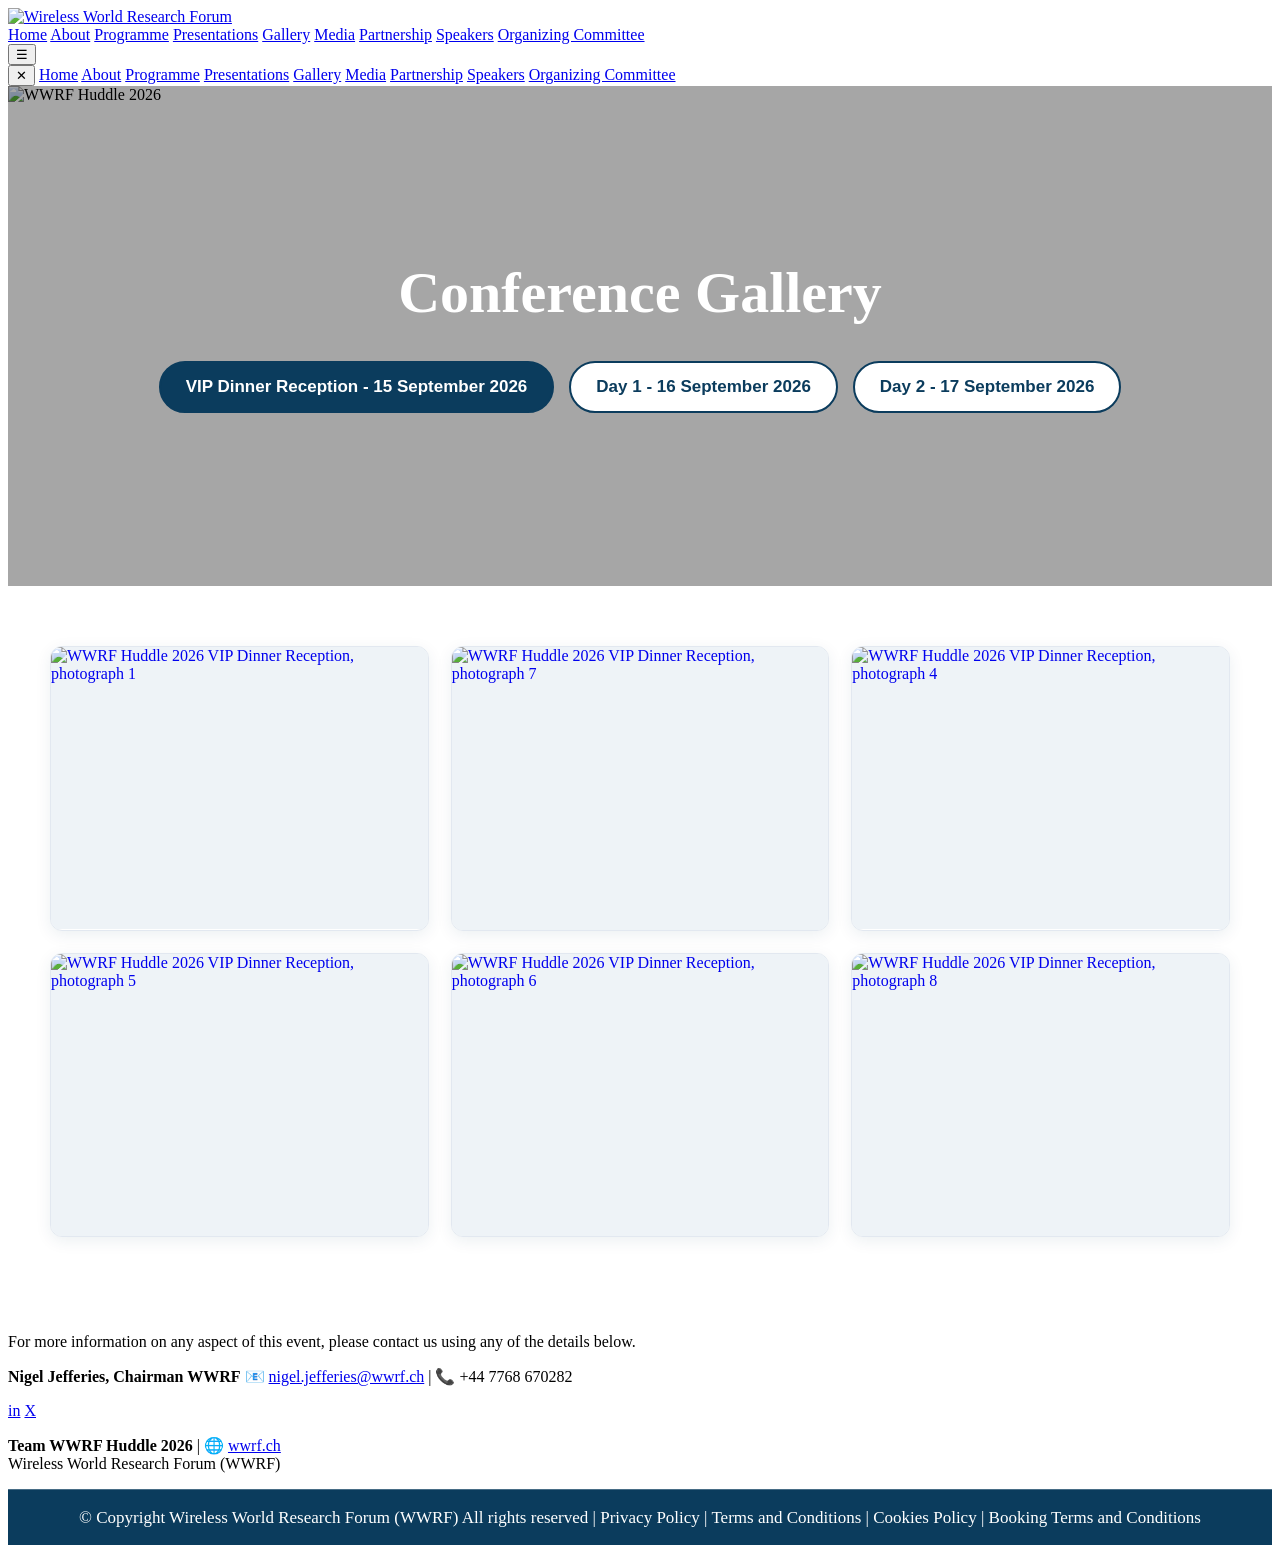
==== commit 3cde4ab6: "Fix gallery layout: wrap grids in centered container, fix stuck active tab Co-Authored-By: Claude Op" ====
--- a/Gallery.html
+++ b/Gallery.html
@@ -7,7 +7,7 @@
 <meta name="viewport" content="width=device-width, initial-scale=1.0">
 <link rel="icon" type="image/png" sizes="32x32" href="favicon.png">
 <link rel="stylesheet" href="https://cdnjs.cloudflare.com/ajax/libs/font-awesome/6.5.1/css/all.min.css">
-<link rel="stylesheet" href="assets/css/style5.css">
+<link rel="stylesheet" href="assets/css/style7.css">
 
 <!-- Set before the page paints: with JS the day tabs take over, without it
      both days simply stay on the page. -->
@@ -22,31 +22,8 @@
     padding: 60px 22px 80px;
 }
 
-.gallery-heading {
-    text-align: center;
-    max-width: 780px;
-    margin: 0 auto 30px;
-}
-
-.gallery-heading h1 {
-    margin: 0;
-    color: var(--agenda-primary, #0b3c5d);
-    font-size: clamp(2.2rem, 5vw, 3.5rem);
-    line-height: 1.15;
-}
-
-.gallery-heading h1:after {
-    content: "";
-    display: block;
-    width: 90px;
-    height: 4px;
-    background: var(--agenda-accent, #fca311);
-    border-radius: 3px;
-    margin: 18px auto 0;
-}
-
 /* =========================================================
-   DAY SWITCHER (identical to the Presentations page)
+   DAY SWITCHER
    Hidden by default so that, without JavaScript, both days
    simply stay on the page instead of leaving dead buttons.
    ========================================================= */
@@ -54,11 +31,9 @@
 .day-switcher {
     display: none;
     justify-content: center;
+    align-items: center;
     flex-wrap: wrap;
     gap: 15px;
-    margin-bottom: 40px;
-    /* Same stack the Presentations page sets on <body>, so the tabs render
-       identically on both pages whatever style5.css does. */
     font-family: 'Segoe UI', -apple-system, BlinkMacSystemFont, Roboto, Oxygen, Ubuntu, Cantarell, sans-serif;
 }
 
@@ -67,29 +42,26 @@
 }
 
 .day-tab {
-    padding: 10px 28px;
-    background: transparent;
-    border: 2px solid var(--agenda-primary, #0b3c5d);
-    color: var(--agenda-primary, #0b3c5d);
+    padding: 14px 25px;
+    background: #ffffff;
+    border: 2px solid #0b3c5d;
+    color: #0b3c5d;
     font-family: inherit;
-    font-size: 1.1rem;
+    font-size: 17px;
     font-weight: 600;
     border-radius: 30px;
     cursor: pointer;
     transition: all 0.3s ease;
 }
 
-.day-tab:hover {
-    background: rgba(11, 60, 93, 0.1);
-}
-
+.day-tab:hover,
 .day-tab[aria-selected="true"] {
-    background: var(--agenda-primary, #0b3c5d);
+    background: #0b3c5d;
     color: #ffffff;
 }
 
 .day-tab:focus-visible {
-    outline: 3px solid var(--agenda-accent, #fca311);
+    outline: 3px solid #fca311;
     outline-offset: 3px;
 }
 
@@ -102,7 +74,7 @@
 }
 
 /* With the switcher active only one day is on screen at a time.
-   Without JavaScript both grids stay on the page, stacked. */
+   Without JavaScript all grids stay on the page, stacked. */
 .gallery-grid + .gallery-grid {
     margin-top: 45px;
 }
@@ -211,6 +183,50 @@
     text-decoration: none;
 }
 
+/* Conference Banner */
+.conference-banner {
+    position: relative;
+    width: 100%;
+    height: 500px;
+    overflow: hidden;
+}
+
+.conference-banner > img {
+    width: 100%;
+    height: 100%;
+    object-fit: cover;
+    display: block;
+}
+
+/* Dark overlay */
+.conference-banner::after {
+    content: "";
+    position: absolute;
+    inset: 0;
+    background: rgba(0, 0, 0, 0.35);
+    z-index: 1;
+}
+
+/* Content over image */
+.conference-overlay {
+    position: absolute;
+    inset: 0;
+    z-index: 2;
+    display: flex;
+    flex-direction: column;
+    justify-content: center;
+    align-items: center;
+    text-align: center;
+    padding: 30px;
+}
+
+.conference-overlay h1 {
+    color: #ffffff;
+    font-size: 58px;
+    font-weight: 700;
+    margin: 0 0 35px;
+}
+
 /* Responsive Design */
 
 @media (max-width: 850px) {
@@ -219,21 +235,38 @@
     }
 }
 
+@media (max-width: 768px) {
+    .conference-banner {
+        height: 550px;
+    }
+
+    .conference-overlay h1 {
+        font-size: 38px;
+        margin-bottom: 25px;
+    }
+
+    .day-switcher {
+        flex-direction: column;
+        width: 100%;
+    }
+
+    .day-tab {
+        width: 100%;
+        max-width: 360px;
+        font-size: 15px;
+    }
+}
+
 @media (max-width: 520px) {
     .gallery-page {
         padding: 40px 16px 55px;
     }
 
-    .day-tab {
-        width: 100%;
-        font-size: 1rem;
-    }
-
     .gallery-grid {
         grid-template-columns: 1fr;
         gap: 18px;
     }
-    
+
     .lightbox-close {
         top: 15px;
         right: 20px;
@@ -279,13 +312,11 @@
             <a href="Agenda.html">Programme</a>
             <a href="Presentations.html">Presentations</a>
             <a href="Gallery.html" class="active">Gallery</a>
-            <a href="index.html#venue">Venue</a>
+            <a href="Media.html">Media</a>
             <a href="index.html#Sponsorship">Partnership</a>
             <a href="index.html#Speakers">Speakers</a>
             <a href="OrganizingCommittee.html">Organizing Committee</a>
         </nav>
-
-    
 
         <!-- Mobile Toggle -->
         <button class="menu-toggle"
@@ -312,60 +343,121 @@
     <a href="Agenda.html">Programme</a>
     <a href="Presentations.html">Presentations</a>
     <a href="Gallery.html" class="active">Gallery</a>
-    <a href="index.html#venue">Venue</a>
+    <a href="Media.html">Media</a>
     <a href="index.html#Sponsorship">Partnership</a>
     <a href="index.html#Speakers">Speakers</a>
     <a href="OrganizingCommittee.html">Organizing Committee</a>
 </div>
 
-<!-- Main Gallery -->
+<!-- Conference Hero / Gallery Banner -->
+<section class="conference-banner">
+
+    <img src="halidox-turkey-630385.jpg"
+         alt="WWRF Huddle 2026">
+
+    <div class="conference-overlay">
+
+        <h1>Conference Gallery</h1>
+
+        <div class="day-switcher" id="daySwitcher" role="tablist">
+
+            <!-- VIP Dinner -->
+            <button type="button"
+                    class="day-tab"
+                    id="tab-vip-dinner"
+                    role="tab"
+                    aria-controls="vip-dinner"
+                    aria-selected="true">
+                VIP Dinner Reception - 15 September 2026
+            </button>
+
+            <!-- Day 1 -->
+            <button type="button"
+                    class="day-tab"
+                    id="tab-day-1"
+                    role="tab"
+                    aria-controls="day-1"
+                    aria-selected="false"
+                    tabindex="-1">
+                Day 1 - 16 September 2026
+            </button>
+
+            <!-- Day 2 -->
+            <button type="button"
+                    class="day-tab"
+                    id="tab-day-2"
+                    role="tab"
+                    aria-controls="day-2"
+                    aria-selected="false"
+                    tabindex="-1">
+                Day 2 - 17 September 2026
+            </button>
+
+        </div>
+
+    </div>
+
+</section>
+
 <main class="gallery-page">
 
-    <header class="gallery-heading">
-        <h1><br>Conference Gallery</h1>
-    </header>
-
-    <!-- DAY SWITCHER (same style as Presentations) -->
-    <div class="day-switcher" id="daySwitcher" role="tablist" aria-label="Select conference day">
-        <button type="button"
-                class="day-tab"
-                id="tab-day-1"
-                role="tab"
-                aria-controls="day-1"
-                aria-selected="true">Day 1 - 16 September 2026</button>
-
-        <button type="button"
-                class="day-tab"
-                id="tab-day-2"
-                role="tab"
-                aria-controls="day-2"
-                aria-selected="false"
-                tabindex="-1">Day 2 - 17 September 2026</button>
-    </div>
-
-    <!-- Day 1 Gallery Section -->
-   <section id="day-1" class="gallery-grid is-active" role="tabpanel" aria-labelledby="tab-day-1" tabindex="0" aria-label="Day 1 event photographs">
-        <figure class="gallery-item">
+<!-- VIP Dinner Reception - 15 September 2026 -->
+<section id="vip-dinner" class="gallery-grid is-active" role="tabpanel" aria-labelledby="tab-vip-dinner" tabindex="0">
+    <figure class="gallery-item">
+        <a href="Gallery/VIP-Dinner/img/1.jpeg">
+            <img src="Gallery/VIP-Dinner/img/1.jpeg" alt="WWRF Huddle 2026 VIP Dinner Reception, photograph 1" loading="lazy">
+        </a>
+    </figure>
+    <figure class="gallery-item">
+        <a href="Gallery/VIP-Dinner/img/7.jpeg">
+            <img src="Gallery/VIP-Dinner/img/7.jpeg" alt="WWRF Huddle 2026 VIP Dinner Reception, photograph 7" loading="lazy">
+        </a>
+    </figure>
+    <figure class="gallery-item">
+        <a href="Gallery/VIP-Dinner/img/4.jpeg">
+            <img src="Gallery/VIP-Dinner/img/4.jpeg" alt="WWRF Huddle 2026 VIP Dinner Reception, photograph 4" loading="lazy">
+        </a>
+    </figure>
+    <figure class="gallery-item">
+        <a href="Gallery/VIP-Dinner/img/5.jpeg">
+            <img src="Gallery/VIP-Dinner/img/5.jpeg" alt="WWRF Huddle 2026 VIP Dinner Reception, photograph 5" loading="lazy">
+        </a>
+    </figure>
+    <figure class="gallery-item">
+        <a href="Gallery/VIP-Dinner/img/6.jpeg">
+            <img src="Gallery/VIP-Dinner/img/6.jpeg" alt="WWRF Huddle 2026 VIP Dinner Reception, photograph 6" loading="lazy">
+        </a>
+    </figure>
+    <figure class="gallery-item">
+        <a href="Gallery/VIP-Dinner/img/8.jpeg">
+            <img src="Gallery/VIP-Dinner/img/8.jpeg" alt="WWRF Huddle 2026 VIP Dinner Reception, photograph 8" loading="lazy">
+        </a>
+    </figure>
+</section>
+
+<!-- Day 1 - 16 September 2026 -->
+<section id="day-1" class="gallery-grid" role="tabpanel" aria-labelledby="tab-day-1" tabindex="0">
+    <figure class="gallery-item">
         <a href="Gallery/Day1/img/4.jpg">
             <img src="Gallery/Day1/img/4.jpg" alt="WWRF Huddle 2026 Day 1, photograph 4" loading="lazy">
         </a>
     </figure>
-      <figure class="gallery-item">
+    <figure class="gallery-item">
         <a href="Gallery/Day1/img/2.jpg">
             <img src="Gallery/Day1/img/2.jpg" alt="WWRF Huddle 2026 Day 1, photograph 2" loading="lazy">
         </a>
     </figure>
-      <figure class="gallery-item">
+    <figure class="gallery-item">
         <a href="Gallery/Day1/img/3.jpg">
             <img src="Gallery/Day1/img/3.jpg" alt="WWRF Huddle 2026 Day 1, photograph 3" loading="lazy">
         </a>
     </figure>
-     <figure class="gallery-item">
+    <figure class="gallery-item">
         <a href="Gallery/Day1/img/24.jpeg">
             <img src="Gallery/Day1/img/24.jpeg" alt="WWRF Huddle 2026 Day 1, photograph 24" loading="lazy">
         </a>
     </figure>
-       <figure class="gallery-item">
+    <figure class="gallery-item">
         <a href="Gallery/Day1/img/28.jpg">
             <img src="Gallery/Day1/img/28.jpg" alt="WWRF Huddle 2026 Day 1, photograph 28" loading="lazy">
         </a>
@@ -375,9 +467,6 @@
             <img src="Gallery/Day1/img/1.jpeg" alt="WWRF Huddle 2026 Day 1, photograph 1" loading="lazy">
         </a>
     </figure>
-  
-  
-    
     <figure class="gallery-item">
         <a href="Gallery/Day1/img/5.jpeg">
             <img src="Gallery/Day1/img/5.jpeg" alt="WWRF Huddle 2026 Day 1, photograph 5" loading="lazy">
@@ -388,14 +477,11 @@
             <img src="Gallery/Day1/img/6.jpg" alt="WWRF Huddle 2026 Day 1, photograph 6" loading="lazy">
         </a>
     </figure>
-<figure class="gallery-item">
-    <a href="Gallery/Day1/img/7.jpeg">
-        <img src="Gallery/Day1/img/7.jpeg"
-             alt="WWRF Huddle 2026 Day 1, photograph 7"
-             loading="lazy"
-             style="object-position:center 15%;">
-    </a>
-</figure>
+    <figure class="gallery-item">
+        <a href="Gallery/Day1/img/7.jpeg">
+            <img src="Gallery/Day1/img/7.jpeg" alt="WWRF Huddle 2026 Day 1, photograph 7" loading="lazy" style="object-position:center 15%;">
+        </a>
+    </figure>
     <figure class="gallery-item">
         <a href="Gallery/Day1/img/8.jpeg">
             <img src="Gallery/Day1/img/8.jpeg" alt="WWRF Huddle 2026 Day 1, photograph 8" loading="lazy">
@@ -431,16 +517,11 @@
             <img src="Gallery/Day1/img/14.jpg" alt="WWRF Huddle 2026 Day 1, photograph 14" loading="lazy">
         </a>
     </figure>
- 
-      
-    <figure class="gallery-item">
-    <a href="Gallery/Day1/img/17.jpeg">
-        <img src="Gallery/Day1/img/17.jpeg"
-             alt="WWRF Huddle 2026 Day 1, photograph 17"
-             loading="lazy"
-             style="object-position:center 80%;">
-    </a>
-</figure>
+    <figure class="gallery-item">
+        <a href="Gallery/Day1/img/17.jpeg">
+            <img src="Gallery/Day1/img/17.jpeg" alt="WWRF Huddle 2026 Day 1, photograph 17" loading="lazy" style="object-position:center 80%;">
+        </a>
+    </figure>
     <figure class="gallery-item">
         <a href="Gallery/Day1/img/18.jpg">
             <img src="Gallery/Day1/img/18.jpg" alt="WWRF Huddle 2026 Day 1, photograph 18" loading="lazy">
@@ -471,7 +552,6 @@
             <img src="Gallery/Day1/img/23.jpg" alt="WWRF Huddle 2026 Day 1, photograph 23" loading="lazy">
         </a>
     </figure>
-   
     <figure class="gallery-item">
         <a href="Gallery/Day1/img/25.jpg">
             <img src="Gallery/Day1/img/25.jpg" alt="WWRF Huddle 2026 Day 1, photograph 25" loading="lazy">
@@ -487,7 +567,6 @@
             <img src="Gallery/Day1/img/27.jpg" alt="WWRF Huddle 2026 Day 1, photograph 27" loading="lazy">
         </a>
     </figure>
- 
     <figure class="gallery-item">
         <a href="Gallery/Day1/img/29.jpeg">
             <img src="Gallery/Day1/img/29.jpeg" alt="WWRF Huddle 2026 Day 1, photograph 29" loading="lazy">
@@ -623,12 +702,11 @@
             <img src="Gallery/Day1/img/WhatsApp Image 2026-09-21 at 3.11.33 PM.jpeg" alt="WWRF Huddle 2026 Day 1, photograph 57" loading="lazy">
         </a>
     </figure>
-      <figure class="gallery-item">
+    <figure class="gallery-item">
         <a href="Gallery/Day1/img/WhatsApp Image 2026-09-17 at 11.01.05 AM.jpeg">
             <img src="Gallery/Day1/img/WhatsApp Image 2026-09-17 at 11.01.05 AM.jpeg" alt="WWRF Huddle 2026 Day 1, photograph 53" loading="lazy">
         </a>
     </figure>
-  
     <figure class="gallery-item">
         <a href="Gallery/Day1/img/Screenshot 2026-09-16 195202.png">
             <img src="Gallery/Day1/img/Screenshot 2026-09-16 195202.png" alt="WWRF Huddle 2026 Day 1, photograph 59" loading="lazy">
@@ -676,8 +754,8 @@
     </figure>
 </section>
 
-   <!-- Day 2 Gallery Section -->
-<section id="day-2" class="gallery-grid" role="tabpanel" aria-labelledby="tab-day-2" tabindex="0" aria-label="Day 2 event photographs">
+<!-- Day 2 - 17 September 2026 -->
+<section id="day-2" class="gallery-grid" role="tabpanel" aria-labelledby="tab-day-2" tabindex="0">
     <figure class="gallery-item">
         <a href="Day2/day2/1.jpg">
             <img src="Day2/day2/1.jpg" alt="WWRF Huddle 2026 Day 2, photograph 1" loading="lazy">
@@ -688,7 +766,6 @@
             <img src="Day2/day2/2.jpeg" alt="WWRF Huddle 2026 Day 2, photograph 2" loading="lazy">
         </a>
     </figure>
-   
     <figure class="gallery-item">
         <a href="Day2/day2/4.jpeg">
             <img src="Day2/day2/4.jpeg" alt="WWRF Huddle 2026 Day 2, photograph 4" loading="lazy">
@@ -704,7 +781,7 @@
             <img src="Day2/day2/6.jpg" alt="WWRF Huddle 2026 Day 2, photograph 6" loading="lazy">
         </a>
     </figure>
- <figure class="gallery-item">
+    <figure class="gallery-item">
         <a href="Day2/day2/last.jpg">
             <img src="Day2/day2/last.jpg" alt="WWRF Huddle 2026 Day 2, photograph 57" loading="lazy">
         </a>
@@ -724,7 +801,6 @@
             <img src="Day2/day2/IMG_6141.jpg" alt="WWRF Huddle 2026 Day 2, photograph 91" loading="lazy">
         </a>
     </figure>
-  
     <figure class="gallery-item">
         <a href="Day2/day2/12.jpeg">
             <img src="Day2/day2/12.jpeg" alt="WWRF Huddle 2026 Day 2, photograph 11" loading="lazy">
@@ -745,20 +821,16 @@
             <img src="Day2/day2/15.jpeg" alt="WWRF Huddle 2026 Day 2, photograph 14" loading="lazy">
         </a>
     </figure>
-   <figure class="gallery-item">
-    <a href="Day2/day2/16.jpeg">
-        <img src="Day2/day2/16.jpeg"
-             alt="WWRF Huddle 2026 Day 2, photograph 15"
-             loading="lazy"
-             style="object-position:center 80%;">
-    </a>
-</figure>
+    <figure class="gallery-item">
+        <a href="Day2/day2/16.jpeg">
+            <img src="Day2/day2/16.jpeg" alt="WWRF Huddle 2026 Day 2, photograph 15" loading="lazy" style="object-position:center 80%;">
+        </a>
+    </figure>
     <figure class="gallery-item">
         <a href="Day2/day2/17.jpeg">
             <img src="Day2/day2/17.jpeg" alt="WWRF Huddle 2026 Day 2, photograph 16" loading="lazy">
         </a>
     </figure>
- 
     <figure class="gallery-item">
         <a href="Day2/day2/19.jpeg">
             <img src="Day2/day2/19.jpeg" alt="WWRF Huddle 2026 Day 2, photograph 18" loading="lazy">
@@ -774,15 +846,12 @@
             <img src="Day2/day2/21.jpeg" alt="WWRF Huddle 2026 Day 2, photograph 20" loading="lazy">
         </a>
     </figure>
-   <figure class="gallery-item">
-    <a href="Day2/day2/22.jpeg">
-        <img src="Day2/day2/22.jpeg"
-             alt="WWRF Huddle 2026 Day 2, photograph 21"
-             loading="lazy"
-             style="object-position:center 15%;">
-    </a>
-</figure>
-     <figure class="gallery-item">
+    <figure class="gallery-item">
+        <a href="Day2/day2/22.jpeg">
+            <img src="Day2/day2/22.jpeg" alt="WWRF Huddle 2026 Day 2, photograph 21" loading="lazy" style="object-position:center 15%;">
+        </a>
+    </figure>
+    <figure class="gallery-item">
         <a href="Day2/day2/28.jpeg">
             <img src="Day2/day2/28.jpeg" alt="WWRF Huddle 2026 Day 2, photograph 27" loading="lazy">
         </a>
@@ -807,17 +876,16 @@
             <img src="Day2/day2/27.jpeg" alt="WWRF Huddle 2026 Day 2, photograph 26" loading="lazy">
         </a>
     </figure>
-      <figure class="gallery-item">
+    <figure class="gallery-item">
         <a href="Day2/day2/23.jpeg">
             <img src="Day2/day2/23.jpeg" alt="WWRF Huddle 2026 Day 2, photograph 22" loading="lazy">
         </a>
     </figure>
- <figure class="gallery-item">
+    <figure class="gallery-item">
         <a href="Day2/day2/25.jpeg">
             <img src="Day2/day2/25.jpeg" alt="WWRF Huddle 2026 Day 2, photograph 24" loading="lazy">
         </a>
     </figure>
-    
     <figure class="gallery-item">
         <a href="Day2/day2/30.jpeg">
             <img src="Day2/day2/30.jpeg" alt="WWRF Huddle 2026 Day 2, photograph 29" loading="lazy">
@@ -828,21 +896,16 @@
             <img src="Day2/day2/31.jpeg" alt="WWRF Huddle 2026 Day 2, photograph 30" loading="lazy">
         </a>
     </figure>
-   
     <figure class="gallery-item">
         <a href="Day2/day2/33.jpeg">
             <img src="Day2/day2/33.jpeg" alt="WWRF Huddle 2026 Day 2, photograph 32" loading="lazy">
         </a>
     </figure>
-<figure class="gallery-item">
-    <a href="Day2/day2/34.jpeg">
-        <img src="Day2/day2/34.jpeg"
-             alt="WWRF Huddle 2026 Day 2, photograph 33"
-             loading="lazy"
-             style="object-position:center 15%;">
-    </a>
-</figure>
-    
+    <figure class="gallery-item">
+        <a href="Day2/day2/34.jpeg">
+            <img src="Day2/day2/34.jpeg" alt="WWRF Huddle 2026 Day 2, photograph 33" loading="lazy" style="object-position:center 15%;">
+        </a>
+    </figure>
     <figure class="gallery-item">
         <a href="Day2/day2/36.jpeg">
             <img src="Day2/day2/36.jpeg" alt="WWRF Huddle 2026 Day 2, photograph 35" loading="lazy">
@@ -868,7 +931,6 @@
             <img src="Day2/day2/40.jpeg" alt="WWRF Huddle 2026 Day 2, photograph 39" loading="lazy">
         </a>
     </figure>
-  
     <figure class="gallery-item">
         <a href="Day2/day2/42.jpeg">
             <img src="Day2/day2/42.jpeg" alt="WWRF Huddle 2026 Day 2, photograph 41" loading="lazy">
@@ -904,14 +966,11 @@
             <img src="Day2/day2/Screenshot 2026-09-17 190221.png" alt="WWRF Huddle 2026 Day 2, photograph 47" loading="lazy">
         </a>
     </figure>
-    
-    
     <figure class="gallery-item">
         <a href="Day2/day2/IMG_6150.jpg">
             <img src="Day2/day2/IMG_6150.jpg" alt="WWRF Huddle 2026 Day 2, photograph 50" loading="lazy">
         </a>
     </figure>
-    
     <figure class="gallery-item">
         <a href="Day2/day2/IMG_6197.jpg">
             <img src="Day2/day2/IMG_6197.jpg" alt="WWRF Huddle 2026 Day 2, photograph 52" loading="lazy">
@@ -937,12 +996,11 @@
             <img src="Day2/day2/IMG_6139.jpg" alt="WWRF Huddle 2026 Day 2, photograph 56" loading="lazy">
         </a>
     </figure>
-       <figure class="gallery-item">
+    <figure class="gallery-item">
         <a href="Day2/day2/7.png">
             <img src="Day2/day2/7.png" alt="WWRF Huddle 2026 Day 2, photograph 7" loading="lazy">
         </a>
     </figure>
-    
     <figure class="gallery-item">
         <a href="Day2/day2/WhatsApp Image 2026-09-17 at 1.46.49 PM.jpeg">
             <img src="Day2/day2/WhatsApp Image 2026-09-17 at 1.46.49 PM.jpeg" alt="WWRF Huddle 2026 Day 2, photograph 58" loading="lazy">
@@ -1023,7 +1081,6 @@
             <img src="Day2/day2/WhatsApp Image 2026-09-17 at 4.47.49 PM.jpeg" alt="WWRF Huddle 2026 Day 2, photograph 73" loading="lazy">
         </a>
     </figure>
-    
     <figure class="gallery-item">
         <a href="Day2/day2/IMG_6385.jpg">
             <img src="Day2/day2/IMG_6385.jpg" alt="WWRF Huddle 2026 Day 2, photograph 75" loading="lazy">
@@ -1039,7 +1096,6 @@
             <img src="Day2/day2/IMG_6088.jpg" alt="WWRF Huddle 2026 Day 2, photograph 93" loading="lazy">
         </a>
     </figure>
-    
     <figure class="gallery-item">
         <a href="Day2/day2/WhatsApp Image 2026-09-17 at 4.52.05 PM.jpeg">
             <img src="Day2/day2/WhatsApp Image 2026-09-17 at 4.52.05 PM.jpeg" alt="WWRF Huddle 2026 Day 2, photograph 78" loading="lazy">
@@ -1085,35 +1141,28 @@
             <img src="Day2/day2/WhatsApp Image 2026-09-17 at 1.02.36 PM.jpeg" alt="WWRF Huddle 2026 Day 2, photograph 88" loading="lazy">
         </a>
     </figure>
-  
-  
-      <figure class="gallery-item">
+    <figure class="gallery-item">
         <a href="Day2/day2/IMG_6299.jpg">
             <img src="Day2/day2/IMG_6299.jpg" alt="WWRF Huddle 2026 Day 2, photograph 92" loading="lazy">
         </a>
     </figure>
-    
-     <figure class="gallery-item">
+    <figure class="gallery-item">
         <a href="Day2/day2/WhatsApp Image 2026-09-17 at 7.04.35 PM.jpeg">
             <img src="Day2/day2/WhatsApp Image 2026-09-17 at 7.04.35 PM.jpeg" alt="WWRF Huddle 2026 Day 2, photograph 86" loading="lazy">
         </a>
     </figure>
- 
     <figure class="gallery-item">
         <a href="Day2/day2/WhatsApp Image 2026-09-17 at 7.36.13 PM.jpeg">
             <img src="Day2/day2/WhatsApp Image 2026-09-17 at 7.36.13 PM.jpeg" alt="WWRF Huddle 2026 Day 2, photograph 90" loading="lazy">
         </a>
     </figure>
-      <figure class="gallery-item">
+    <figure class="gallery-item">
         <a href="Day2/day2/10.jpeg">
             <img src="Day2/day2/10.jpeg" alt="WWRF Huddle 2026 Day 2, photograph 10" loading="lazy">
         </a>
     </figure>
-   
-   
-  
-    
 </section>
+
 </main>
 
 <!-- Lightbox Modal -->
@@ -1139,18 +1188,10 @@
 
         <p class="footer-contact">
             <strong>Nigel Jefferies, Chairman WWRF</strong>
-&#128231;
-<a href="mailto:nigel.jefferies@wwrf.ch">
-    nigel.jefferies@wwrf.ch
-</a>
+            &#128231;
+            <a href="mailto:nigel.jefferies@wwrf.ch">nigel.jefferies@wwrf.ch</a>
             <span class="divider">|</span>
             &#128222; +44 7768 670282
-        </p>
-
-        <p class="footer-message">
-            We look forward to welcoming you in
-            <strong>T&uuml;rkiye</strong>
-            for a dynamic exchange shaping the future of 6G.
         </p>
 
         <div class="footer-social">
@@ -1204,7 +1245,7 @@
 <!-- Scripts -->
 <script>
 // Day switcher - shows one day at a time.
-// Without JavaScript the tabs stay hidden and both days remain visible.
+// Without JavaScript the tabs stay hidden and all days remain visible.
 // Deep links work too: Gallery.html#day-2
 (function () {
     var root = document.documentElement;
@@ -1320,40 +1361,35 @@
     if (!lightbox || !lightboxImg || !closeBtn) return;
 
     function openLightbox(e) {
-        e.preventDefault(); // Prevents opening in a new tab
+        e.preventDefault();
         lightboxImg.src = this.href;
         lightbox.classList.add("active");
         lightbox.setAttribute("aria-hidden", "false");
-        document.body.style.overflow = "hidden"; // Stops background scrolling
+        document.body.style.overflow = "hidden";
     }
 
     function closeLightbox() {
         lightbox.classList.remove("active");
         lightbox.setAttribute("aria-hidden", "true");
         document.body.style.overflow = "";
-        
-        // Wait for the CSS fade-out transition to finish before removing the image source
+
         setTimeout(() => {
             lightboxImg.src = "";
         }, 300);
     }
 
-    // Attach click events to all gallery images
     galleryLinks.forEach(link => {
         link.addEventListener("click", openLightbox);
     });
 
-    // Close on click of the "X" button
     closeBtn.addEventListener("click", closeLightbox);
 
-    // Close when clicking anywhere on the dark overlay (outside the image)
-    lightbox.addEventListener("click", function(e) {
+    lightbox.addEventListener("click", function (e) {
         if (e.target !== lightboxImg) {
             closeLightbox();
         }
     });
 
-    // Close when pressing the Escape key
     document.addEventListener("keydown", function (e) {
         if (e.key === "Escape" && lightbox.classList.contains("active")) {
             closeLightbox();
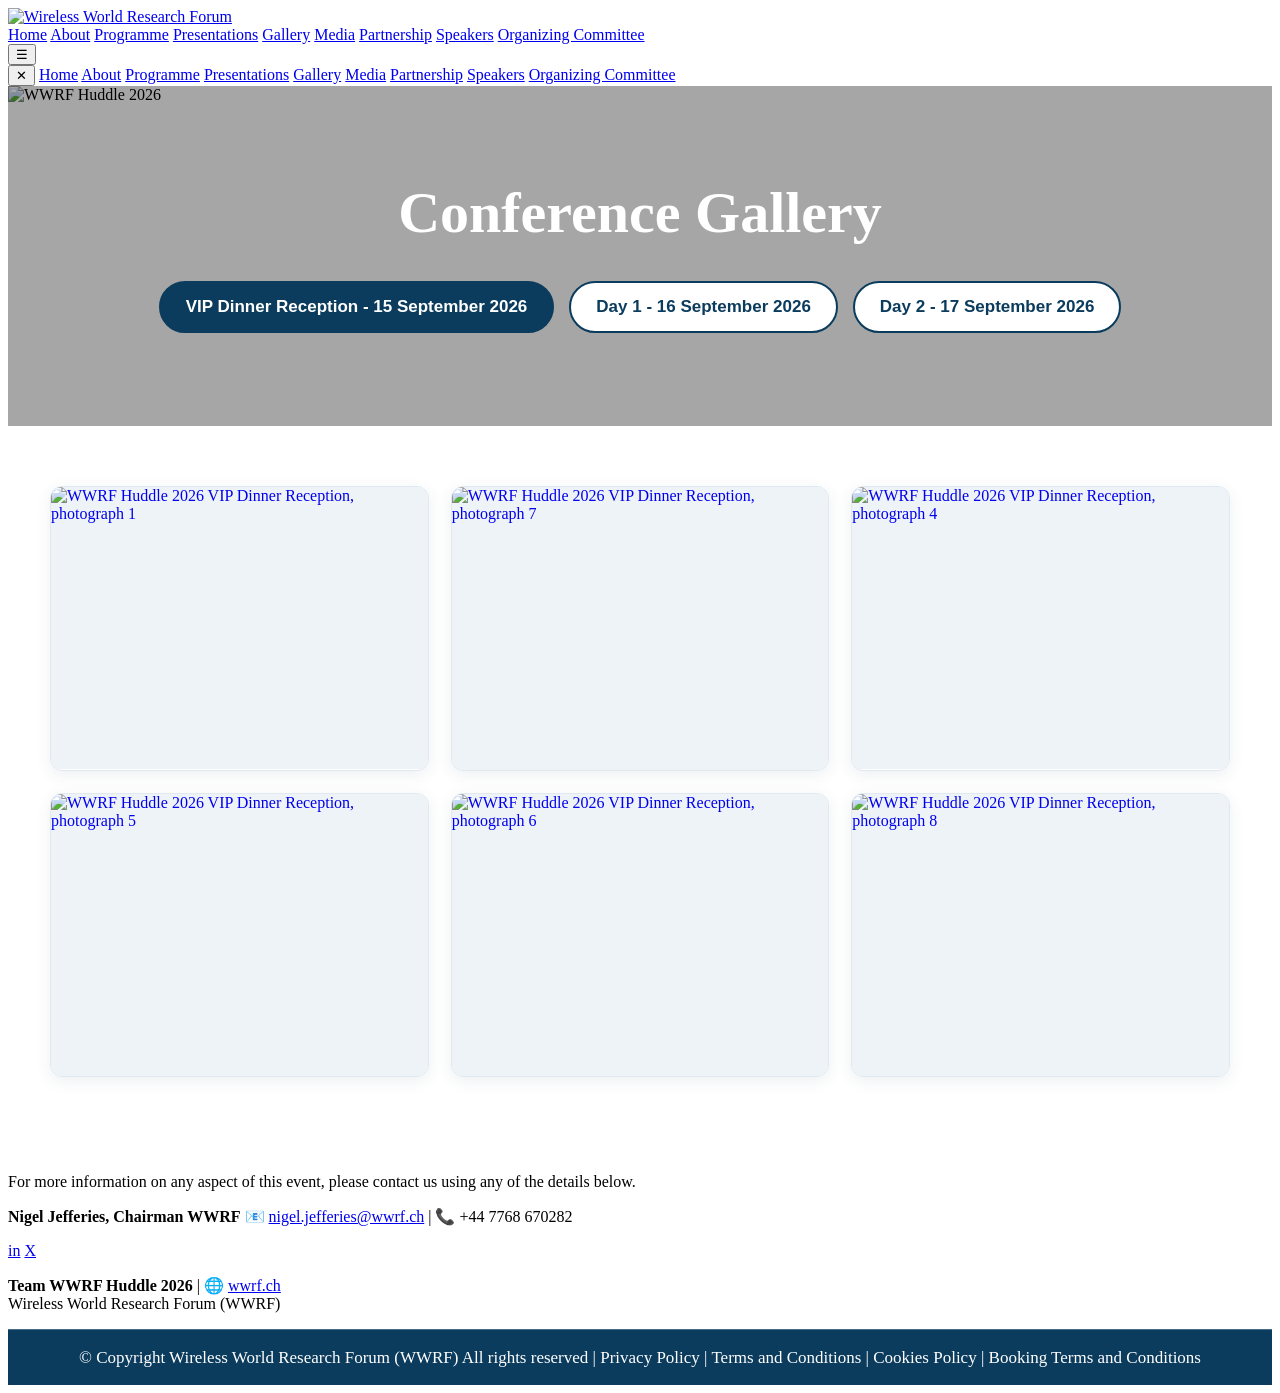
==== commit a54e2b7b: "Gallery banner: show cropped image at its natural size Co-Authored-By: Claude Opus 5.5 <noreply@anth" ====
--- a/Gallery.html
+++ b/Gallery.html
@@ -184,18 +184,22 @@
 }
 
 /* Conference Banner */
+/* The banner takes its height from the (already cropped) image,
+   so the photo is shown whole - never stretched or re-cropped. */
 .conference-banner {
     position: relative;
     width: 100%;
-    height: 500px;
     overflow: hidden;
 }
 
 .conference-banner > img {
+    display: block;
     width: 100%;
-    height: 100%;
+    height: auto;
+    /* Only kicks in on smaller screens, where the wide photo would be
+       too short for the heading and tabs; wide screens show it whole. */
+    min-height: 340px;
     object-fit: cover;
-    display: block;
 }
 
 /* Dark overlay */
@@ -236,8 +240,11 @@
 }
 
 @media (max-width: 768px) {
-    .conference-banner {
-        height: 550px;
+    /* On narrow screens the wide photo gets too short to hold the
+       heading and stacked tabs, so give it a minimum height here. */
+    .conference-banner > img {
+        height: 420px;
+        object-fit: cover;
     }
 
     .conference-overlay h1 {
@@ -352,7 +359,7 @@
 <!-- Conference Hero / Gallery Banner -->
 <section class="conference-banner">
 
-    <img src="halidox-turkey-630385.jpg"
+    <img src="halidox-turkey.jpg"
          alt="WWRF Huddle 2026">
 
     <div class="conference-overlay">
